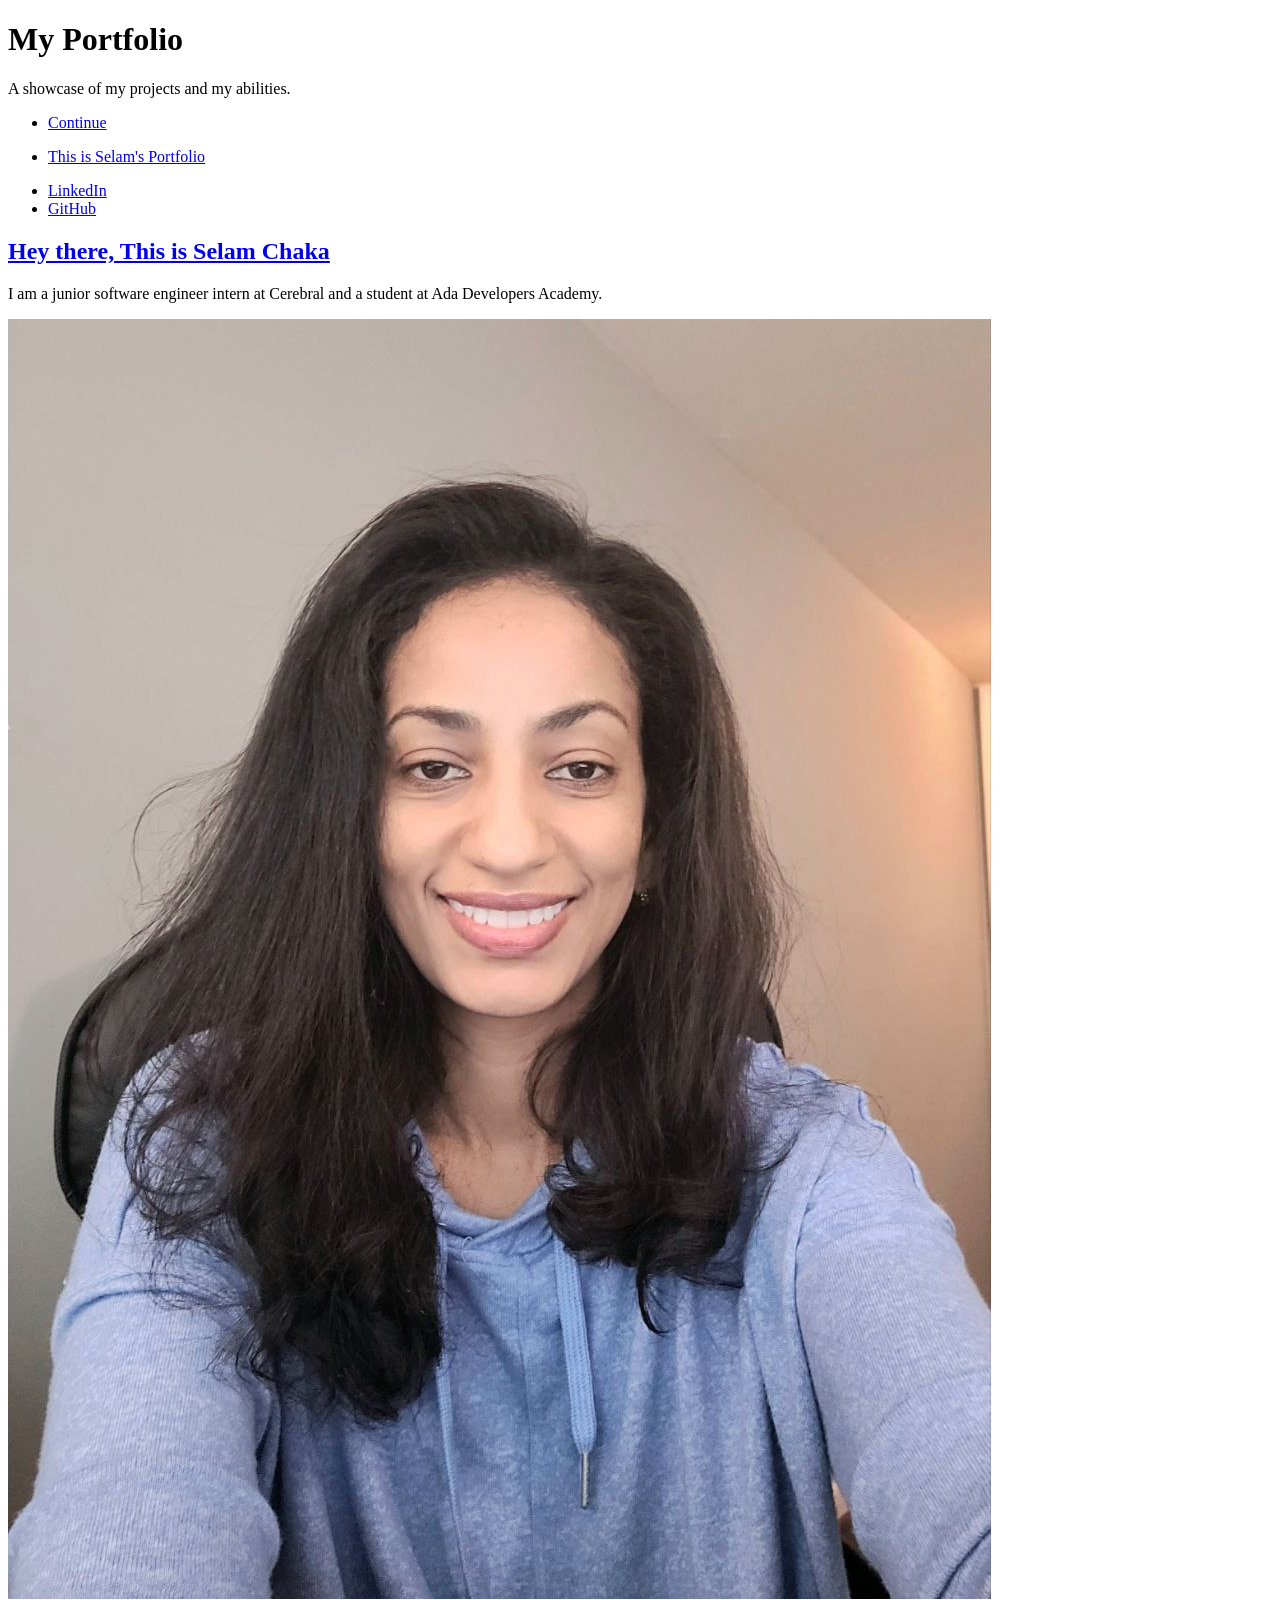
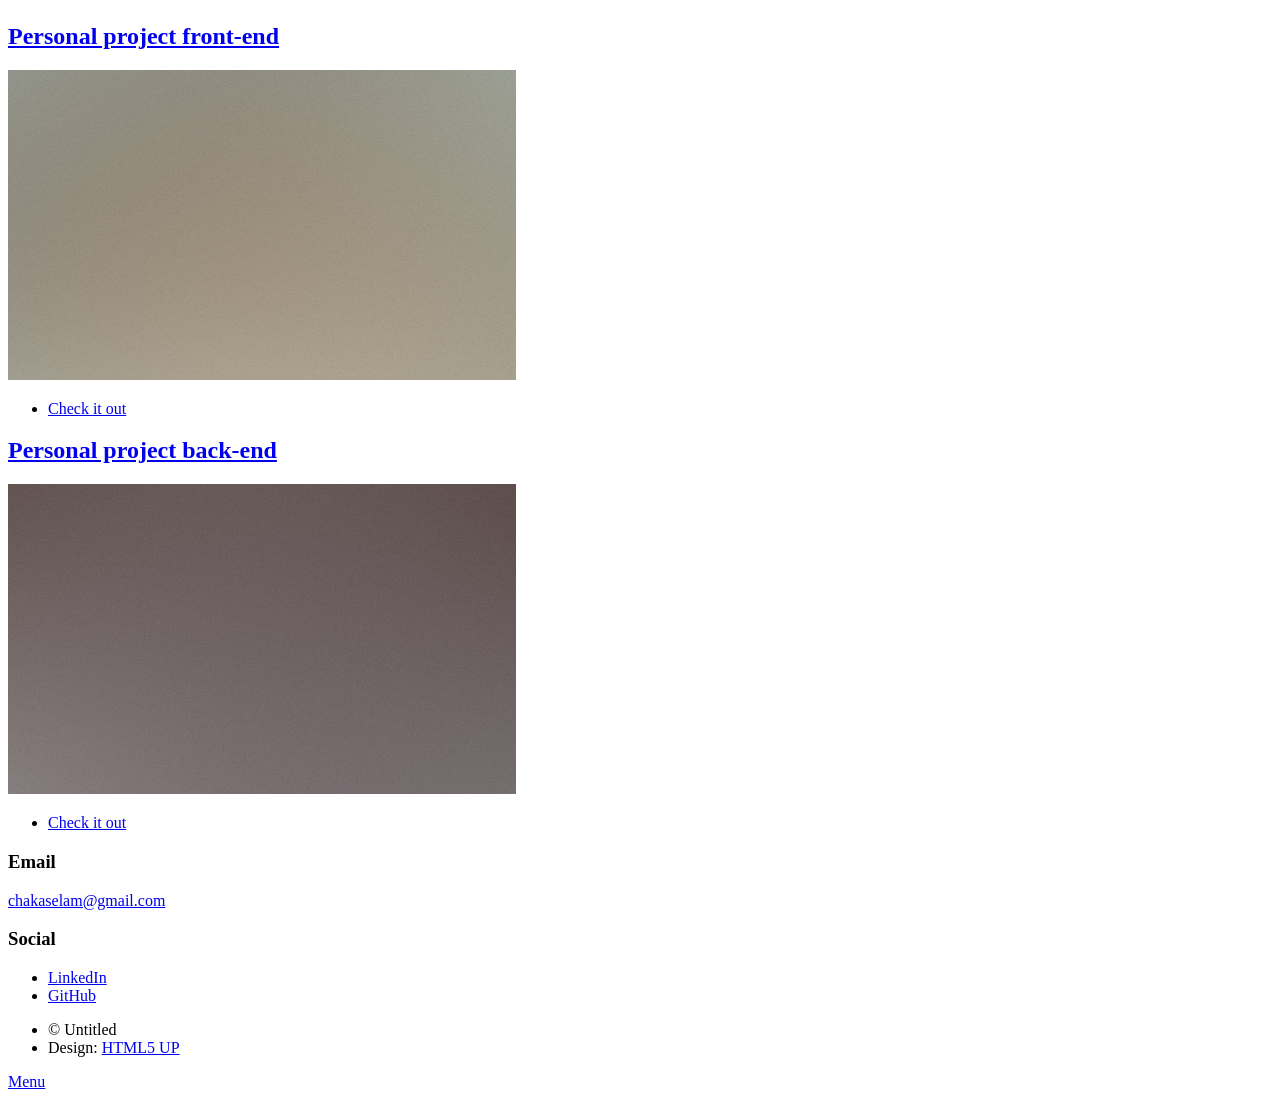
==== index.html @ 60a9070b "Add files via upload initial commit" ====
<!DOCTYPE HTML>
<!--
	Massively by HTML5 UP
	html5up.net | @ajlkn
	Free for personal and commercial use under the CCA 3.0 license (html5up.net/license)
-->
<html>
	<head>
		<title>Selam's Portfolio</title>
		<meta charset="utf-8" />
		<meta name="viewport" content="width=device-width, initial-scale=1, user-scalable=no" />
		<link rel="stylesheet" href="assets/css/main.css" />
		<noscript><link rel="stylesheet" href="assets/css/noscript.css" /></noscript>
	</head>
	<body class="is-preload">

		<!-- Wrapper -->
			<div id="wrapper" class="fade-in">

				<!-- Intro -->
					<div id="intro">
						<h1>My Portfolio</h1>
						<p>A showcase of my projects and my abilities.</p>
						<ul class="actions">
							<li><a href="#header" class="button icon solid solo fa-arrow-down scrolly">Continue</a></li>
						</ul>
					</div>

				<!-- Header -->
					<!-- <header id="header">
						<a href="index.html" class="logo">Massively</a>
					</header> -->

				<!-- Nav -->
					<nav id="nav">
						<ul class="links">
							<li class="active"><a href="index.html">This is Selam's Portfolio</a></li>
						</ul>
						<ul class="icons">
							<li><a href="#" class="icon brands fa-linkedin"><span class="label">LinkedIn</span></a></li>
							<li><a href="#" class="icon brands fa-github"><span class="label">GitHub</span></a></li>
						</ul>
					</nav>

				<!-- Main -->
					<div id="main">

						<!-- Featured Post -->
							<article class="post featured">
								<header class="major">
									<!-- <span class="date">April 25, 2017</span> -->
									<h2><a href="#">Hey there, This is Selam Chaka</a></h2>
									<p>I am a junior software engineer intern at Cerebral and a student at Ada Developers Academy.</p>
								</header>
								<a href="#" class="image main"><img src="images/scc.jpg" alt="" /></a>
								<ul class="actions special">
									<!-- <li><a href="#" class="button large">Here</a></li> -->
								</ul>
							</article>

						<!-- Posts -->
							<section class="posts">
								<article>
									<header>
										<h2><a href="#">Personal project front-end</a></h2>
									</header>
									<a href="#" class="image fit"><img src="images/pic02.jpg" alt="" /></a>
									<!-- <p>Donec eget ex magna. Interdum et malesuada fames ac ante ipsum primis in faucibus. Pellentesque venenatis dolor imperdiet dolor mattis sagittis magna etiam.</p> -->
									<ul class="actions special">
										<li><a href="https://github.com/s-chaka/global-wish-list-front-end" class="button">Check it out</a></li>
									</ul>
								</article>
								<article>
									<header>
										<h2><a href="#">Personal project back-end</a></h2>
									</header>
									<a href="#" class="image fit"><img src="images/pic03.jpg" alt="" /></a>
									<!-- <p>Donec eget ex magna. Interdum et malesuada fames ac ante ipsum primis in faucibus. Pellentesque venenatis dolor imperdiet dolor mattis sagittis magna etiam.</p> -->
									<ul class="actions special">
										<li><a href="https://github.com/s-chaka/global-wish-list-back-end" class="button">Check it out</a></li>
									</ul>
								</article>

							</section>

						<!-- Footer -->

					</div>

				<!-- Footer -->
					<footer id="footer">
						<section class="split contact">
							<!-- <section class="alt">
								<h3>Address</h3>
								<p>1234 Somewhere Road #87257<br />
								Nashville, TN 00000-0000</p>
							</section>
							<section>
								<h3>Phone</h3>
								<p><a href="#">(000) 000-0000</a></p>
							</section> -->
							<section>
								<h3>Email</h3>
								<p><a href="#">chakaselam@gmail.com</a></p>
							</section>
							<section>
								<h3>Social</h3>
								<ul class="icons alt">
									<li><a href="https://www.linkedin.com/in/selam-chaka/" class="icon brands alt fa-linkedin"><span class="label">LinkedIn</span></a></li>
									<li><a href="https://s-chaka.github.io/" class="icon brands alt fa-github"><span class="label">GitHub</span></a></li>
								</ul>
							</section>
						</section>
					</footer>

				<!-- Copyright -->
					<div id="copyright">
						<ul><li>&copy; Untitled</li><li>Design: <a href="https://html5up.net">HTML5 UP</a></li></ul>
					</div>

			</div>

		<!-- Scripts -->
			<script src="assets/js/jquery.min.js"></script>
			<script src="assets/js/jquery.scrollex.min.js"></script>
			<script src="assets/js/jquery.scrolly.min.js"></script>
			<script src="assets/js/browser.min.js"></script>
			<script src="assets/js/breakpoints.min.js"></script>
			<script src="assets/js/util.js"></script>
			<script src="assets/js/main.js"></script>

	</body>
</html>
---- assets/css/main.css ----
@import url(fontawesome-all.min.css);
@import url("https://fonts.googleapis.com/css?family=Merriweather:300,700,300italic,700italic|Source+Sans+Pro:900");

/*
	Massively by HTML5 UP
	html5up.net | @ajlkn
	Free for personal and commercial use under the CCA 3.0 license (html5up.net/license)
*/

html, body, div, span, applet, object,
iframe, h1, h2, h3, h4, h5, h6, p, blockquote,
pre, a, abbr, acronym, address, big, cite,
code, del, dfn, em, img, ins, kbd, q, s, samp,
small, strike, strong, sub, sup, tt, var, b,
u, i, center, dl, dt, dd, ol, ul, li, fieldset,
form, label, legend, table, caption, tbody,
tfoot, thead, tr, th, td, article, aside,
canvas, details, embed, figure, figcaption,
footer, header, hgroup, menu, nav, output, ruby,
section, summary, time, mark, audio, video {
	margin: 0;
	padding: 0;
	border: 0;
	font-size: 100%;
	font: inherit;
	vertical-align: baseline;}

article, aside, details, figcaption, figure,
footer, header, hgroup, menu, nav, section {
	display: block;}

body {
	line-height: 1;
}

ol, ul {
	list-style: none;
}

blockquote, q {
	quotes: none;
}

	blockquote:before, blockquote:after, q:before, q:after {
		content: '';
		content: none;
	}

table {
	border-collapse: collapse;
	border-spacing: 0;
}

body {
	-webkit-text-size-adjust: none;
}

mark {
	background-color: transparent;
	color: inherit;
}

input::-moz-focus-inner {
	border: 0;
	padding: 0;
}

input, select, textarea {
	-moz-appearance: none;
	-webkit-appearance: none;
	-ms-appearance: none;
	appearance: none;
}

/* Basic */

	@-ms-viewport {
		width: device-width;
	}

	body {
		-ms-overflow-style: scrollbar;
	}

	@media screen and (max-width: 480px) {

		html, body {
			min-width: 320px;
		}

	}

	html {
		box-sizing: border-box;
	}

	*, *:before, *:after {
		box-sizing: inherit;
	}

	body {
		background-color: #1e252d;
	}

		body.is-preload *, body.is-preload *:before, body.is-preload *:after {
			-moz-animation: none !important;
			-webkit-animation: none !important;
			-ms-animation: none !important;
			animation: none !important;
			-moz-transition: none !important;
			-webkit-transition: none !important;
			-ms-transition: none !important;
			transition: none !important;
		}

/* Type */

	html {
		font-size: 16pt;
	}

		@media screen and (max-width: 1680px) {

			html {
				font-size: 12pt;
			}

		}

		@media screen and (max-width: 1280px) {

			html {
				font-size: 11pt;
			}

		}

		@media screen and (max-width: 360px) {

			html {
				font-size: 10pt;
			}

		}

	body {
		color: #212931;
	}

	body, input, select, textarea {
		font-family: "Merriweather", Georgia, serif;
		font-weight: 300;
		font-size: 1rem;
		line-height: 2.375;
	}

	a {
		-moz-transition: color 0.2s ease-in-out, background-color 0.2s ease-in-out, border-color 0.2s ease-in-out, box-shadow 0.2s ease-in-out;
		-webkit-transition: color 0.2s ease-in-out, background-color 0.2s ease-in-out, border-color 0.2s ease-in-out, box-shadow 0.2s ease-in-out;
		-ms-transition: color 0.2s ease-in-out, background-color 0.2s ease-in-out, border-color 0.2s ease-in-out, box-shadow 0.2s ease-in-out;
		transition: color 0.2s ease-in-out, background-color 0.2s ease-in-out, border-color 0.2s ease-in-out, box-shadow 0.2s ease-in-out;
		border-bottom: dotted 1px;
		text-decoration: none;
	}

		a:hover {
			border-bottom-color: transparent;
		}

	strong, b {
		font-weight: 600;
	}

	em, i {
		font-style: italic;
	}

	p {
		text-align: justify;
		margin: 0 0 2rem 0;
	}

	h1, h2, h3, h4, h5, h6 {
		font-family: "Source Sans Pro", Helvetica, sans-serif;
		font-weight: 900;
		line-height: 1.5;
		letter-spacing: 0.075em;
		text-transform: uppercase;
		margin: 0 0 1rem 0;
	}

		h1 a, h2 a, h3 a, h4 a, h5 a, h6 a {
			border-bottom: 0;
			color: inherit;
			text-decoration: none;
		}

	h1 {
		font-size: 4rem;
		line-height: 1.1;
		margin: 0 0 2rem 0;
	}

	h2 {
		font-size: 1.75rem;
		line-height: 1.3;
		margin: 0 0 1.5rem 0;
	}

	h3 {
		font-size: 1.25rem;
		margin: 0 0 1.5rem 0;
	}

	h4 {
		font-size: 1rem;
	}

	h5 {
		font-size: 0.9rem;
	}

	h6 {
		font-size: 0.8rem;
	}

	sub {
		font-size: 0.8rem;
		position: relative;
		top: 0.5rem;
	}

	sup {
		font-size: 0.8rem;
		position: relative;
		top: -0.5rem;
	}

	blockquote {
		border-left: solid 4px;
		font-style: italic;
		margin: 0 0 2rem 0;
		padding: 0.5rem 0 0.5rem 2rem;
	}

	code {
		border: solid 2px;
		font-family: "Courier New", monospace;
		font-size: 0.9rem;
		margin: 0 0.25rem;
		padding: 0.25rem 0.65rem;
	}

	pre {
		-webkit-overflow-scrolling: touch;
		font-family: "Courier New", monospace;
		font-size: 0.9rem;
		margin: 0 0 2rem 0;
	}

		pre code {
			display: block;
			line-height: 1.75;
			padding: 1rem 1.5rem;
			overflow-x: auto;
		}

	hr {
		border: 0;
		border-bottom: solid 2px;
		margin: 3rem 0;
	}

		hr.major {
			margin: 5rem 0;
		}

	.align-left {
		text-align: left;
	}

	.align-center {
		text-align: center;
	}

	.align-right {
		text-align: right;
	}

	input, select, textarea {
		color: #212931;
	}

	a {
		color: #212931;
		border-bottom-color: rgba(33, 41, 49, 0.5);
	}

		a:hover {
			border-bottom-color: transparent;
			color: #18bfef !important;
		}

	strong, b {
		color: #212931;
	}

	h1, h2, h3, h4, h5, h6 {
		color: #212931;
	}

	blockquote {
		border-left-color: #eeeeee;
	}

	code {
		background: rgba(220, 220, 220, 0.25);
		border-color: #eeeeee;
	}

	hr {
		border-bottom-color: #eeeeee;
	}

/* Row */

	.row {
		display: flex;
		flex-wrap: wrap;
		box-sizing: border-box;
		align-items: stretch;
	}

		.row > * {
			box-sizing: border-box;
		}

		.row.gtr-uniform > * > :last-child {
			margin-bottom: 0;
		}

		.row.aln-left {
			justify-content: flex-start;
		}

		.row.aln-center {
			justify-content: center;
		}

		.row.aln-right {
			justify-content: flex-end;
		}

		.row.aln-top {
			align-items: flex-start;
		}

		.row.aln-middle {
			align-items: center;
		}

		.row.aln-bottom {
			align-items: flex-end;
		}

		.row > .imp {
			order: -1;
		}

		.row > .col-1 {
			width: 8.33333%;
		}

		.row > .off-1 {
			margin-left: 8.33333%;
		}

		.row > .col-2 {
			width: 16.66667%;
		}

		.row > .off-2 {
			margin-left: 16.66667%;
		}

		.row > .col-3 {
			width: 25%;
		}

		.row > .off-3 {
			margin-left: 25%;
		}

		.row > .col-4 {
			width: 33.33333%;
		}

		.row > .off-4 {
			margin-left: 33.33333%;
		}

		.row > .col-5 {
			width: 41.66667%;
		}

		.row > .off-5 {
			margin-left: 41.66667%;
		}

		.row > .col-6 {
			width: 50%;
		}

		.row > .off-6 {
			margin-left: 50%;
		}

		.row > .col-7 {
			width: 58.33333%;
		}

		.row > .off-7 {
			margin-left: 58.33333%;
		}

		.row > .col-8 {
			width: 66.66667%;
		}

		.row > .off-8 {
			margin-left: 66.66667%;
		}

		.row > .col-9 {
			width: 75%;
		}

		.row > .off-9 {
			margin-left: 75%;
		}

		.row > .col-10 {
			width: 83.33333%;
		}

		.row > .off-10 {
			margin-left: 83.33333%;
		}

		.row > .col-11 {
			width: 91.66667%;
		}

		.row > .off-11 {
			margin-left: 91.66667%;
		}

		.row > .col-12 {
			width: 100%;
		}

		.row > .off-12 {
			margin-left: 100%;
		}

		.row.gtr-0 {
			margin-top: 0;
			margin-left: 0rem;
		}

			.row.gtr-0 > * {
				padding: 0 0 0 0rem;
			}

			.row.gtr-0.gtr-uniform {
				margin-top: 0rem;
			}

				.row.gtr-0.gtr-uniform > * {
					padding-top: 0rem;
				}

		.row.gtr-25 {
			margin-top: 0;
			margin-left: -0.375rem;
		}

			.row.gtr-25 > * {
				padding: 0 0 0 0.375rem;
			}

			.row.gtr-25.gtr-uniform {
				margin-top: -0.375rem;
			}

				.row.gtr-25.gtr-uniform > * {
					padding-top: 0.375rem;
				}

		.row.gtr-50 {
			margin-top: 0;
			margin-left: -0.75rem;
		}

			.row.gtr-50 > * {
				padding: 0 0 0 0.75rem;
			}

			.row.gtr-50.gtr-uniform {
				margin-top: -0.75rem;
			}

				.row.gtr-50.gtr-uniform > * {
					padding-top: 0.75rem;
				}

		.row {
			margin-top: 0;
			margin-left: -1.5rem;
		}

			.row > * {
				padding: 0 0 0 1.5rem;
			}

			.row.gtr-uniform {
				margin-top: -1.5rem;
			}

				.row.gtr-uniform > * {
					padding-top: 1.5rem;
				}

		.row.gtr-150 {
			margin-top: 0;
			margin-left: -2.25rem;
		}

			.row.gtr-150 > * {
				padding: 0 0 0 2.25rem;
			}

			.row.gtr-150.gtr-uniform {
				margin-top: -2.25rem;
			}

				.row.gtr-150.gtr-uniform > * {
					padding-top: 2.25rem;
				}

		.row.gtr-200 {
			margin-top: 0;
			margin-left: -3rem;
		}

			.row.gtr-200 > * {
				padding: 0 0 0 3rem;
			}

			.row.gtr-200.gtr-uniform {
				margin-top: -3rem;
			}

				.row.gtr-200.gtr-uniform > * {
					padding-top: 3rem;
				}

		@media screen and (max-width: 1680px) {

			.row {
				display: flex;
				flex-wrap: wrap;
				box-sizing: border-box;
				align-items: stretch;
			}

				.row > * {
					box-sizing: border-box;
				}

				.row.gtr-uniform > * > :last-child {
					margin-bottom: 0;
				}

				.row.aln-left {
					justify-content: flex-start;
				}

				.row.aln-center {
					justify-content: center;
				}

				.row.aln-right {
					justify-content: flex-end;
				}

				.row.aln-top {
					align-items: flex-start;
				}

				.row.aln-middle {
					align-items: center;
				}

				.row.aln-bottom {
					align-items: flex-end;
				}

				.row > .imp-xlarge {
					order: -1;
				}

				.row > .col-1-xlarge {
					width: 8.33333%;
				}

				.row > .off-1-xlarge {
					margin-left: 8.33333%;
				}

				.row > .col-2-xlarge {
					width: 16.66667%;
				}

				.row > .off-2-xlarge {
					margin-left: 16.66667%;
				}

				.row > .col-3-xlarge {
					width: 25%;
				}

				.row > .off-3-xlarge {
					margin-left: 25%;
				}

				.row > .col-4-xlarge {
					width: 33.33333%;
				}

				.row > .off-4-xlarge {
					margin-left: 33.33333%;
				}

				.row > .col-5-xlarge {
					width: 41.66667%;
				}

				.row > .off-5-xlarge {
					margin-left: 41.66667%;
				}

				.row > .col-6-xlarge {
					width: 50%;
				}

				.row > .off-6-xlarge {
					margin-left: 50%;
				}

				.row > .col-7-xlarge {
					width: 58.33333%;
				}

				.row > .off-7-xlarge {
					margin-left: 58.33333%;
				}

				.row > .col-8-xlarge {
					width: 66.66667%;
				}

				.row > .off-8-xlarge {
					margin-left: 66.66667%;
				}

				.row > .col-9-xlarge {
					width: 75%;
				}

				.row > .off-9-xlarge {
					margin-left: 75%;
				}

				.row > .col-10-xlarge {
					width: 83.33333%;
				}

				.row > .off-10-xlarge {
					margin-left: 83.33333%;
				}

				.row > .col-11-xlarge {
					width: 91.66667%;
				}

				.row > .off-11-xlarge {
					margin-left: 91.66667%;
				}

				.row > .col-12-xlarge {
					width: 100%;
				}

				.row > .off-12-xlarge {
					margin-left: 100%;
				}

				.row.gtr-0 {
					margin-top: 0;
					margin-left: 0rem;
				}

					.row.gtr-0 > * {
						padding: 0 0 0 0rem;
					}

					.row.gtr-0.gtr-uniform {
						margin-top: 0rem;
					}

						.row.gtr-0.gtr-uniform > * {
							padding-top: 0rem;
						}

				.row.gtr-25 {
					margin-top: 0;
					margin-left: -0.375rem;
				}

					.row.gtr-25 > * {
						padding: 0 0 0 0.375rem;
					}

					.row.gtr-25.gtr-uniform {
						margin-top: -0.375rem;
					}

						.row.gtr-25.gtr-uniform > * {
							padding-top: 0.375rem;
						}

				.row.gtr-50 {
					margin-top: 0;
					margin-left: -0.75rem;
				}

					.row.gtr-50 > * {
						padding: 0 0 0 0.75rem;
					}

					.row.gtr-50.gtr-uniform {
						margin-top: -0.75rem;
					}

						.row.gtr-50.gtr-uniform > * {
							padding-top: 0.75rem;
						}

				.row {
					margin-top: 0;
					margin-left: -1.5rem;
				}

					.row > * {
						padding: 0 0 0 1.5rem;
					}

					.row.gtr-uniform {
						margin-top: -1.5rem;
					}

						.row.gtr-uniform > * {
							padding-top: 1.5rem;
						}

				.row.gtr-150 {
					margin-top: 0;
					margin-left: -2.25rem;
				}

					.row.gtr-150 > * {
						padding: 0 0 0 2.25rem;
					}

					.row.gtr-150.gtr-uniform {
						margin-top: -2.25rem;
					}

						.row.gtr-150.gtr-uniform > * {
							padding-top: 2.25rem;
						}

				.row.gtr-200 {
					margin-top: 0;
					margin-left: -3rem;
				}

					.row.gtr-200 > * {
						padding: 0 0 0 3rem;
					}

					.row.gtr-200.gtr-uniform {
						margin-top: -3rem;
					}

						.row.gtr-200.gtr-uniform > * {
							padding-top: 3rem;
						}

		}

		@media screen and (max-width: 1280px) {

			.row {
				display: flex;
				flex-wrap: wrap;
				box-sizing: border-box;
				align-items: stretch;
			}

				.row > * {
					box-sizing: border-box;
				}

				.row.gtr-uniform > * > :last-child {
					margin-bottom: 0;
				}

				.row.aln-left {
					justify-content: flex-start;
				}

				.row.aln-center {
					justify-content: center;
				}

				.row.aln-right {
					justify-content: flex-end;
				}

				.row.aln-top {
					align-items: flex-start;
				}

				.row.aln-middle {
					align-items: center;
				}

				.row.aln-bottom {
					align-items: flex-end;
				}

				.row > .imp-large {
					order: -1;
				}

				.row > .col-1-large {
					width: 8.33333%;
				}

				.row > .off-1-large {
					margin-left: 8.33333%;
				}

				.row > .col-2-large {
					width: 16.66667%;
				}

				.row > .off-2-large {
					margin-left: 16.66667%;
				}

				.row > .col-3-large {
					width: 25%;
				}

				.row > .off-3-large {
					margin-left: 25%;
				}

				.row > .col-4-large {
					width: 33.33333%;
				}

				.row > .off-4-large {
					margin-left: 33.33333%;
				}

				.row > .col-5-large {
					width: 41.66667%;
				}

				.row > .off-5-large {
					margin-left: 41.66667%;
				}

				.row > .col-6-large {
					width: 50%;
				}

				.row > .off-6-large {
					margin-left: 50%;
				}

				.row > .col-7-large {
					width: 58.33333%;
				}

				.row > .off-7-large {
					margin-left: 58.33333%;
				}

				.row > .col-8-large {
					width: 66.66667%;
				}

				.row > .off-8-large {
					margin-left: 66.66667%;
				}

				.row > .col-9-large {
					width: 75%;
				}

				.row > .off-9-large {
					margin-left: 75%;
				}

				.row > .col-10-large {
					width: 83.33333%;
				}

				.row > .off-10-large {
					margin-left: 83.33333%;
				}

				.row > .col-11-large {
					width: 91.66667%;
				}

				.row > .off-11-large {
					margin-left: 91.66667%;
				}

				.row > .col-12-large {
					width: 100%;
				}

				.row > .off-12-large {
					margin-left: 100%;
				}

				.row.gtr-0 {
					margin-top: 0;
					margin-left: 0rem;
				}

					.row.gtr-0 > * {
						padding: 0 0 0 0rem;
					}

					.row.gtr-0.gtr-uniform {
						margin-top: 0rem;
					}

						.row.gtr-0.gtr-uniform > * {
							padding-top: 0rem;
						}

				.row.gtr-25 {
					margin-top: 0;
					margin-left: -0.375rem;
				}

					.row.gtr-25 > * {
						padding: 0 0 0 0.375rem;
					}

					.row.gtr-25.gtr-uniform {
						margin-top: -0.375rem;
					}

						.row.gtr-25.gtr-uniform > * {
							padding-top: 0.375rem;
						}

				.row.gtr-50 {
					margin-top: 0;
					margin-left: -0.75rem;
				}

					.row.gtr-50 > * {
						padding: 0 0 0 0.75rem;
					}

					.row.gtr-50.gtr-uniform {
						margin-top: -0.75rem;
					}

						.row.gtr-50.gtr-uniform > * {
							padding-top: 0.75rem;
						}

				.row {
					margin-top: 0;
					margin-left: -1.5rem;
				}

					.row > * {
						padding: 0 0 0 1.5rem;
					}

					.row.gtr-uniform {
						margin-top: -1.5rem;
					}

						.row.gtr-uniform > * {
							padding-top: 1.5rem;
						}

				.row.gtr-150 {
					margin-top: 0;
					margin-left: -2.25rem;
				}

					.row.gtr-150 > * {
						padding: 0 0 0 2.25rem;
					}

					.row.gtr-150.gtr-uniform {
						margin-top: -2.25rem;
					}

						.row.gtr-150.gtr-uniform > * {
							padding-top: 2.25rem;
						}

				.row.gtr-200 {
					margin-top: 0;
					margin-left: -3rem;
				}

					.row.gtr-200 > * {
						padding: 0 0 0 3rem;
					}

					.row.gtr-200.gtr-uniform {
						margin-top: -3rem;
					}

						.row.gtr-200.gtr-uniform > * {
							padding-top: 3rem;
						}

		}

		@media screen and (max-width: 980px) {

			.row {
				display: flex;
				flex-wrap: wrap;
				box-sizing: border-box;
				align-items: stretch;
			}

				.row > * {
					box-sizing: border-box;
				}

				.row.gtr-uniform > * > :last-child {
					margin-bottom: 0;
				}

				.row.aln-left {
					justify-content: flex-start;
				}

				.row.aln-center {
					justify-content: center;
				}

				.row.aln-right {
					justify-content: flex-end;
				}

				.row.aln-top {
					align-items: flex-start;
				}

				.row.aln-middle {
					align-items: center;
				}

				.row.aln-bottom {
					align-items: flex-end;
				}

				.row > .imp-medium {
					order: -1;
				}

				.row > .col-1-medium {
					width: 8.33333%;
				}

				.row > .off-1-medium {
					margin-left: 8.33333%;
				}

				.row > .col-2-medium {
					width: 16.66667%;
				}

				.row > .off-2-medium {
					margin-left: 16.66667%;
				}

				.row > .col-3-medium {
					width: 25%;
				}

				.row > .off-3-medium {
					margin-left: 25%;
				}

				.row > .col-4-medium {
					width: 33.33333%;
				}

				.row > .off-4-medium {
					margin-left: 33.33333%;
				}

				.row > .col-5-medium {
					width: 41.66667%;
				}

				.row > .off-5-medium {
					margin-left: 41.66667%;
				}

				.row > .col-6-medium {
					width: 50%;
				}

				.row > .off-6-medium {
					margin-left: 50%;
				}

				.row > .col-7-medium {
					width: 58.33333%;
				}

				.row > .off-7-medium {
					margin-left: 58.33333%;
				}

				.row > .col-8-medium {
					width: 66.66667%;
				}

				.row > .off-8-medium {
					margin-left: 66.66667%;
				}

				.row > .col-9-medium {
					width: 75%;
				}

				.row > .off-9-medium {
					margin-left: 75%;
				}

				.row > .col-10-medium {
					width: 83.33333%;
				}

				.row > .off-10-medium {
					margin-left: 83.33333%;
				}

				.row > .col-11-medium {
					width: 91.66667%;
				}

				.row > .off-11-medium {
					margin-left: 91.66667%;
				}

				.row > .col-12-medium {
					width: 100%;
				}

				.row > .off-12-medium {
					margin-left: 100%;
				}

				.row.gtr-0 {
					margin-top: 0;
					margin-left: 0rem;
				}

					.row.gtr-0 > * {
						padding: 0 0 0 0rem;
					}

					.row.gtr-0.gtr-uniform {
						margin-top: 0rem;
					}

						.row.gtr-0.gtr-uniform > * {
							padding-top: 0rem;
						}

				.row.gtr-25 {
					margin-top: 0;
					margin-left: -0.375rem;
				}

					.row.gtr-25 > * {
						padding: 0 0 0 0.375rem;
					}

					.row.gtr-25.gtr-uniform {
						margin-top: -0.375rem;
					}

						.row.gtr-25.gtr-uniform > * {
							padding-top: 0.375rem;
						}

				.row.gtr-50 {
					margin-top: 0;
					margin-left: -0.75rem;
				}

					.row.gtr-50 > * {
						padding: 0 0 0 0.75rem;
					}

					.row.gtr-50.gtr-uniform {
						margin-top: -0.75rem;
					}

						.row.gtr-50.gtr-uniform > * {
							padding-top: 0.75rem;
						}

				.row {
					margin-top: 0;
					margin-left: -1.5rem;
				}

					.row > * {
						padding: 0 0 0 1.5rem;
					}

					.row.gtr-uniform {
						margin-top: -1.5rem;
					}

						.row.gtr-uniform > * {
							padding-top: 1.5rem;
						}

				.row.gtr-150 {
					margin-top: 0;
					margin-left: -2.25rem;
				}

					.row.gtr-150 > * {
						padding: 0 0 0 2.25rem;
					}

					.row.gtr-150.gtr-uniform {
						margin-top: -2.25rem;
					}

						.row.gtr-150.gtr-uniform > * {
							padding-top: 2.25rem;
						}

				.row.gtr-200 {
					margin-top: 0;
					margin-left: -3rem;
				}

					.row.gtr-200 > * {
						padding: 0 0 0 3rem;
					}

					.row.gtr-200.gtr-uniform {
						margin-top: -3rem;
					}

						.row.gtr-200.gtr-uniform > * {
							padding-top: 3rem;
						}

		}

		@media screen and (max-width: 736px) {

			.row {
				display: flex;
				flex-wrap: wrap;
				box-sizing: border-box;
				align-items: stretch;
			}

				.row > * {
					box-sizing: border-box;
				}

				.row.gtr-uniform > * > :last-child {
					margin-bottom: 0;
				}

				.row.aln-left {
					justify-content: flex-start;
				}

				.row.aln-center {
					justify-content: center;
				}

				.row.aln-right {
					justify-content: flex-end;
				}

				.row.aln-top {
					align-items: flex-start;
				}

				.row.aln-middle {
					align-items: center;
				}

				.row.aln-bottom {
					align-items: flex-end;
				}

				.row > .imp-small {
					order: -1;
				}

				.row > .col-1-small {
					width: 8.33333%;
				}

				.row > .off-1-small {
					margin-left: 8.33333%;
				}

				.row > .col-2-small {
					width: 16.66667%;
				}

				.row > .off-2-small {
					margin-left: 16.66667%;
				}

				.row > .col-3-small {
					width: 25%;
				}

				.row > .off-3-small {
					margin-left: 25%;
				}

				.row > .col-4-small {
					width: 33.33333%;
				}

				.row > .off-4-small {
					margin-left: 33.33333%;
				}

				.row > .col-5-small {
					width: 41.66667%;
				}

				.row > .off-5-small {
					margin-left: 41.66667%;
				}

				.row > .col-6-small {
					width: 50%;
				}

				.row > .off-6-small {
					margin-left: 50%;
				}

				.row > .col-7-small {
					width: 58.33333%;
				}

				.row > .off-7-small {
					margin-left: 58.33333%;
				}

				.row > .col-8-small {
					width: 66.66667%;
				}

				.row > .off-8-small {
					margin-left: 66.66667%;
				}

				.row > .col-9-small {
					width: 75%;
				}

				.row > .off-9-small {
					margin-left: 75%;
				}

				.row > .col-10-small {
					width: 83.33333%;
				}

				.row > .off-10-small {
					margin-left: 83.33333%;
				}

				.row > .col-11-small {
					width: 91.66667%;
				}

				.row > .off-11-small {
					margin-left: 91.66667%;
				}

				.row > .col-12-small {
					width: 100%;
				}

				.row > .off-12-small {
					margin-left: 100%;
				}

				.row.gtr-0 {
					margin-top: 0;
					margin-left: 0rem;
				}

					.row.gtr-0 > * {
						padding: 0 0 0 0rem;
					}

					.row.gtr-0.gtr-uniform {
						margin-top: 0rem;
					}

						.row.gtr-0.gtr-uniform > * {
							padding-top: 0rem;
						}

				.row.gtr-25 {
					margin-top: 0;
					margin-left: -0.375rem;
				}

					.row.gtr-25 > * {
						padding: 0 0 0 0.375rem;
					}

					.row.gtr-25.gtr-uniform {
						margin-top: -0.375rem;
					}

						.row.gtr-25.gtr-uniform > * {
							padding-top: 0.375rem;
						}

				.row.gtr-50 {
					margin-top: 0;
					margin-left: -0.75rem;
				}

					.row.gtr-50 > * {
						padding: 0 0 0 0.75rem;
					}

					.row.gtr-50.gtr-uniform {
						margin-top: -0.75rem;
					}

						.row.gtr-50.gtr-uniform > * {
							padding-top: 0.75rem;
						}

				.row {
					margin-top: 0;
					margin-left: -1.5rem;
				}

					.row > * {
						padding: 0 0 0 1.5rem;
					}

					.row.gtr-uniform {
						margin-top: -1.5rem;
					}

						.row.gtr-uniform > * {
							padding-top: 1.5rem;
						}

				.row.gtr-150 {
					margin-top: 0;
					margin-left: -2.25rem;
				}

					.row.gtr-150 > * {
						padding: 0 0 0 2.25rem;
					}

					.row.gtr-150.gtr-uniform {
						margin-top: -2.25rem;
					}

						.row.gtr-150.gtr-uniform > * {
							padding-top: 2.25rem;
						}

				.row.gtr-200 {
					margin-top: 0;
					margin-left: -3rem;
				}

					.row.gtr-200 > * {
						padding: 0 0 0 3rem;
					}

					.row.gtr-200.gtr-uniform {
						margin-top: -3rem;
					}

						.row.gtr-200.gtr-uniform > * {
							padding-top: 3rem;
						}

		}

		@media screen and (max-width: 480px) {

			.row {
				display: flex;
				flex-wrap: wrap;
				box-sizing: border-box;
				align-items: stretch;
			}

				.row > * {
					box-sizing: border-box;
				}

				.row.gtr-uniform > * > :last-child {
					margin-bottom: 0;
				}

				.row.aln-left {
					justify-content: flex-start;
				}

				.row.aln-center {
					justify-content: center;
				}

				.row.aln-right {
					justify-content: flex-end;
				}

				.row.aln-top {
					align-items: flex-start;
				}

				.row.aln-middle {
					align-items: center;
				}

				.row.aln-bottom {
					align-items: flex-end;
				}

				.row > .imp-xsmall {
					order: -1;
				}

				.row > .col-1-xsmall {
					width: 8.33333%;
				}

				.row > .off-1-xsmall {
					margin-left: 8.33333%;
				}

				.row > .col-2-xsmall {
					width: 16.66667%;
				}

				.row > .off-2-xsmall {
					margin-left: 16.66667%;
				}

				.row > .col-3-xsmall {
					width: 25%;
				}

				.row > .off-3-xsmall {
					margin-left: 25%;
				}

				.row > .col-4-xsmall {
					width: 33.33333%;
				}

				.row > .off-4-xsmall {
					margin-left: 33.33333%;
				}

				.row > .col-5-xsmall {
					width: 41.66667%;
				}

				.row > .off-5-xsmall {
					margin-left: 41.66667%;
				}

				.row > .col-6-xsmall {
					width: 50%;
				}

				.row > .off-6-xsmall {
					margin-left: 50%;
				}

				.row > .col-7-xsmall {
					width: 58.33333%;
				}

				.row > .off-7-xsmall {
					margin-left: 58.33333%;
				}

				.row > .col-8-xsmall {
					width: 66.66667%;
				}

				.row > .off-8-xsmall {
					margin-left: 66.66667%;
				}

				.row > .col-9-xsmall {
					width: 75%;
				}

				.row > .off-9-xsmall {
					margin-left: 75%;
				}

				.row > .col-10-xsmall {
					width: 83.33333%;
				}

				.row > .off-10-xsmall {
					margin-left: 83.33333%;
				}

				.row > .col-11-xsmall {
					width: 91.66667%;
				}

				.row > .off-11-xsmall {
					margin-left: 91.66667%;
				}

				.row > .col-12-xsmall {
					width: 100%;
				}

				.row > .off-12-xsmall {
					margin-left: 100%;
				}

				.row.gtr-0 {
					margin-top: 0;
					margin-left: 0rem;
				}

					.row.gtr-0 > * {
						padding: 0 0 0 0rem;
					}

					.row.gtr-0.gtr-uniform {
						margin-top: 0rem;
					}

						.row.gtr-0.gtr-uniform > * {
							padding-top: 0rem;
						}

				.row.gtr-25 {
					margin-top: 0;
					margin-left: -0.375rem;
				}

					.row.gtr-25 > * {
						padding: 0 0 0 0.375rem;
					}

					.row.gtr-25.gtr-uniform {
						margin-top: -0.375rem;
					}

						.row.gtr-25.gtr-uniform > * {
							padding-top: 0.375rem;
						}

				.row.gtr-50 {
					margin-top: 0;
					margin-left: -0.75rem;
				}

					.row.gtr-50 > * {
						padding: 0 0 0 0.75rem;
					}

					.row.gtr-50.gtr-uniform {
						margin-top: -0.75rem;
					}

						.row.gtr-50.gtr-uniform > * {
							padding-top: 0.75rem;
						}

				.row {
					margin-top: 0;
					margin-left: -1.5rem;
				}

					.row > * {
						padding: 0 0 0 1.5rem;
					}

					.row.gtr-uniform {
						margin-top: -1.5rem;
					}

						.row.gtr-uniform > * {
							padding-top: 1.5rem;
						}

				.row.gtr-150 {
					margin-top: 0;
					margin-left: -2.25rem;
				}

					.row.gtr-150 > * {
						padding: 0 0 0 2.25rem;
					}

					.row.gtr-150.gtr-uniform {
						margin-top: -2.25rem;
					}

						.row.gtr-150.gtr-uniform > * {
							padding-top: 2.25rem;
						}

				.row.gtr-200 {
					margin-top: 0;
					margin-left: -3rem;
				}

					.row.gtr-200 > * {
						padding: 0 0 0 3rem;
					}

					.row.gtr-200.gtr-uniform {
						margin-top: -3rem;
					}

						.row.gtr-200.gtr-uniform > * {
							padding-top: 3rem;
						}

		}

		@media screen and (max-width: 360px) {

			.row {
				display: flex;
				flex-wrap: wrap;
				box-sizing: border-box;
				align-items: stretch;
			}

				.row > * {
					box-sizing: border-box;
				}

				.row.gtr-uniform > * > :last-child {
					margin-bottom: 0;
				}

				.row.aln-left {
					justify-content: flex-start;
				}

				.row.aln-center {
					justify-content: center;
				}

				.row.aln-right {
					justify-content: flex-end;
				}

				.row.aln-top {
					align-items: flex-start;
				}

				.row.aln-middle {
					align-items: center;
				}

				.row.aln-bottom {
					align-items: flex-end;
				}

				.row > .imp-xxsmall {
					order: -1;
				}

				.row > .col-1-xxsmall {
					width: 8.33333%;
				}

				.row > .off-1-xxsmall {
					margin-left: 8.33333%;
				}

				.row > .col-2-xxsmall {
					width: 16.66667%;
				}

				.row > .off-2-xxsmall {
					margin-left: 16.66667%;
				}

				.row > .col-3-xxsmall {
					width: 25%;
				}

				.row > .off-3-xxsmall {
					margin-left: 25%;
				}

				.row > .col-4-xxsmall {
					width: 33.33333%;
				}

				.row > .off-4-xxsmall {
					margin-left: 33.33333%;
				}

				.row > .col-5-xxsmall {
					width: 41.66667%;
				}

				.row > .off-5-xxsmall {
					margin-left: 41.66667%;
				}

				.row > .col-6-xxsmall {
					width: 50%;
				}

				.row > .off-6-xxsmall {
					margin-left: 50%;
				}

				.row > .col-7-xxsmall {
					width: 58.33333%;
				}

				.row > .off-7-xxsmall {
					margin-left: 58.33333%;
				}

				.row > .col-8-xxsmall {
					width: 66.66667%;
				}

				.row > .off-8-xxsmall {
					margin-left: 66.66667%;
				}

				.row > .col-9-xxsmall {
					width: 75%;
				}

				.row > .off-9-xxsmall {
					margin-left: 75%;
				}

				.row > .col-10-xxsmall {
					width: 83.33333%;
				}

				.row > .off-10-xxsmall {
					margin-left: 83.33333%;
				}

				.row > .col-11-xxsmall {
					width: 91.66667%;
				}

				.row > .off-11-xxsmall {
					margin-left: 91.66667%;
				}

				.row > .col-12-xxsmall {
					width: 100%;
				}

				.row > .off-12-xxsmall {
					margin-left: 100%;
				}

				.row.gtr-0 {
					margin-top: 0;
					margin-left: 0rem;
				}

					.row.gtr-0 > * {
						padding: 0 0 0 0rem;
					}

					.row.gtr-0.gtr-uniform {
						margin-top: 0rem;
					}

						.row.gtr-0.gtr-uniform > * {
							padding-top: 0rem;
						}

				.row.gtr-25 {
					margin-top: 0;
					margin-left: -0.375rem;
				}

					.row.gtr-25 > * {
						padding: 0 0 0 0.375rem;
					}

					.row.gtr-25.gtr-uniform {
						margin-top: -0.375rem;
					}

						.row.gtr-25.gtr-uniform > * {
							padding-top: 0.375rem;
						}

				.row.gtr-50 {
					margin-top: 0;
					margin-left: -0.75rem;
				}

					.row.gtr-50 > * {
						padding: 0 0 0 0.75rem;
					}

					.row.gtr-50.gtr-uniform {
						margin-top: -0.75rem;
					}

						.row.gtr-50.gtr-uniform > * {
							padding-top: 0.75rem;
						}

				.row {
					margin-top: 0;
					margin-left: -1.5rem;
				}

					.row > * {
						padding: 0 0 0 1.5rem;
					}

					.row.gtr-uniform {
						margin-top: -1.5rem;
					}

						.row.gtr-uniform > * {
							padding-top: 1.5rem;
						}

				.row.gtr-150 {
					margin-top: 0;
					margin-left: -2.25rem;
				}

					.row.gtr-150 > * {
						padding: 0 0 0 2.25rem;
					}

					.row.gtr-150.gtr-uniform {
						margin-top: -2.25rem;
					}

						.row.gtr-150.gtr-uniform > * {
							padding-top: 2.25rem;
						}

				.row.gtr-200 {
					margin-top: 0;
					margin-left: -3rem;
				}

					.row.gtr-200 > * {
						padding: 0 0 0 3rem;
					}

					.row.gtr-200.gtr-uniform {
						margin-top: -3rem;
					}

						.row.gtr-200.gtr-uniform > * {
							padding-top: 3rem;
						}

		}

/* Box */

	.box {
		border: solid 2px;
		margin-bottom: 2rem;
		padding: 1.5rem;
	}

		.box > :last-child,
		.box > :last-child > :last-child,
		.box > :last-child > :last-child > :last-child {
			margin-bottom: 0;
		}

		.box.alt {
			border: 0;
			border-radius: 0;
			padding: 0;
		}

	.box {
		border-color: #eeeeee;
	}

/* Button */

	input[type="submit"],
	input[type="reset"],
	input[type="button"],
	button,
	.button {
		-moz-appearance: none;
		-webkit-appearance: none;
		-ms-appearance: none;
		appearance: none;
		-moz-transition: background-color 0.2s ease-in-out, box-shadow 0.2s ease-in-out, color 0.2s ease-in-out;
		-webkit-transition: background-color 0.2s ease-in-out, box-shadow 0.2s ease-in-out, color 0.2s ease-in-out;
		-ms-transition: background-color 0.2s ease-in-out, box-shadow 0.2s ease-in-out, color 0.2s ease-in-out;
		transition: background-color 0.2s ease-in-out, box-shadow 0.2s ease-in-out, color 0.2s ease-in-out;
		border: 0;
		border-radius: 0;
		cursor: pointer;
		display: inline-block;
		font-family: "Source Sans Pro", Helvetica, sans-serif;
		font-size: 0.8rem;
		font-weight: 900;
		letter-spacing: 0.075em;
		height: 3rem;
		line-height: 3rem;
		padding: 0 2rem;
		text-align: center;
		text-decoration: none;
		text-transform: uppercase;
		white-space: nowrap;
	}

		input[type="submit"].icon:before,
		input[type="reset"].icon:before,
		input[type="button"].icon:before,
		button.icon:before,
		.button.icon:before {
			margin-right: 0.5rem;
		}

		input[type="submit"].icon.solo,
		input[type="reset"].icon.solo,
		input[type="button"].icon.solo,
		button.icon.solo,
		.button.icon.solo {
			position: relative;
			width: 4rem;
			height: 4rem;
			line-height: 4rem;
			border-radius: 4rem;
			text-indent: 4rem;
			overflow: hidden;
			padding: 0;
			white-space: nowrap;
		}

			input[type="submit"].icon.solo:before,
			input[type="reset"].icon.solo:before,
			input[type="button"].icon.solo:before,
			button.icon.solo:before,
			.button.icon.solo:before {
				position: absolute;
				display: block;
				top: 0;
				left: 0;
				width: inherit;
				height: inherit;
				line-height: inherit;
				font-size: 1.25rem;
				margin-right: 0;
				text-align: center;
				text-indent: 0;
			}

		input[type="submit"].fit,
		input[type="reset"].fit,
		input[type="button"].fit,
		button.fit,
		.button.fit {
			width: 100%;
		}

		input[type="submit"].small,
		input[type="reset"].small,
		input[type="button"].small,
		button.small,
		.button.small {
			font-size: 0.7rem;
			height: 2.5rem;
			line-height: 2.5rem;
			padding: 0 1.5rem;
		}

		input[type="submit"].large,
		input[type="reset"].large,
		input[type="button"].large,
		button.large,
		.button.large {
			font-size: 0.9rem;
			height: 3.5rem;
			line-height: 3.5rem;
			padding: 0 2.75rem;
		}

		@media screen and (max-width: 980px) {

			input[type="submit"],
			input[type="reset"],
			input[type="button"],
			button,
			.button {
				font-size: 0.9rem;
				height: 3.25rem;
				line-height: 3.25rem;
			}

				input[type="submit"].large,
				input[type="reset"].large,
				input[type="button"].large,
				button.large,
				.button.large {
					font-size: 1rem;
					height: 3.75rem;
					line-height: 3.75rem;
				}

		}

		input[type="submit"].disabled, input[type="submit"]:disabled,
		input[type="reset"].disabled,
		input[type="reset"]:disabled,
		input[type="button"].disabled,
		input[type="button"]:disabled,
		button.disabled,
		button:disabled,
		.button.disabled,
		.button:disabled {
			pointer-events: none;
			opacity: 0.25;
		}

	input[type="submit"],
	input[type="reset"],
	input[type="button"],
	button,
	.button {
		background-color: transparent;
		box-shadow: inset 0 0 0 2px #212931;
		color: #212931 !important;
	}

		input[type="submit"]:hover,
		input[type="reset"]:hover,
		input[type="button"]:hover,
		button:hover,
		.button:hover {
			box-shadow: inset 0 0 0 2px #18bfef;
			color: #18bfef !important;
		}

		input[type="submit"].primary,
		input[type="reset"].primary,
		input[type="button"].primary,
		button.primary,
		.button.primary {
			background-color: #212931;
			box-shadow: none;
			color: #ffffff !important;
		}

			input[type="submit"].primary:hover,
			input[type="reset"].primary:hover,
			input[type="button"].primary:hover,
			button.primary:hover,
			.button.primary:hover {
				background-color: #18bfef;
			}

/* Form */

	form {
		margin: 0 0 2rem 0;
	}

		form > :last-child {
			margin-bottom: 0;
		}

		form > .fields {
			display: -moz-flex;
			display: -webkit-flex;
			display: -ms-flex;
			display: flex;
			-moz-flex-wrap: wrap;
			-webkit-flex-wrap: wrap;
			-ms-flex-wrap: wrap;
			flex-wrap: wrap;
			width: calc(100% + 3rem);
			margin: -1.5rem 0 2rem -1.5rem;
		}

			form > .fields > .field {
				-moz-flex-grow: 0;
				-webkit-flex-grow: 0;
				-ms-flex-grow: 0;
				flex-grow: 0;
				-moz-flex-shrink: 0;
				-webkit-flex-shrink: 0;
				-ms-flex-shrink: 0;
				flex-shrink: 0;
				padding: 1.5rem 0 0 1.5rem;
				width: calc(100% - 1.5rem);
			}

				form > .fields > .field.half {
					width: calc(50% - 0.75rem);
				}

				form > .fields > .field.third {
					width: calc(100%/3 - 0.5rem);
				}

				form > .fields > .field.quarter {
					width: calc(25% - 0.375rem);
				}

		@media screen and (max-width: 480px) {

			form > .fields {
				width: calc(100% + 3rem);
				margin: -1.5rem 0 2rem -1.5rem;
			}

				form > .fields > .field {
					padding: 1.5rem 0 0 1.5rem;
					width: calc(100% - 1.5rem);
				}

					form > .fields > .field.half {
						width: calc(100% - 1.5rem);
					}

					form > .fields > .field.third {
						width: calc(100% - 1.5rem);
					}

					form > .fields > .field.quarter {
						width: calc(100% - 1.5rem);
					}

		}

	label {
		display: block;
		font-family: "Source Sans Pro", Helvetica, sans-serif;
		font-weight: 900;
		line-height: 1.5;
		letter-spacing: 0.075em;
		font-size: 0.8rem;
		text-transform: uppercase;
		margin: 0 0 0.75rem 0;
	}

		@media screen and (max-width: 980px) {

			label {
				font-size: 0.9rem;
			}

		}

	input[type="text"],
	input[type="password"],
	input[type="email"],
	select,
	textarea {
		-moz-appearance: none;
		-webkit-appearance: none;
		-ms-appearance: none;
		appearance: none;
		background: transparent;
		border-radius: 0;
		border: solid 2px;
		color: inherit;
		display: block;
		outline: 0;
		padding: 0 1rem;
		text-decoration: none;
		width: 100%;
	}

		input[type="text"]:invalid,
		input[type="password"]:invalid,
		input[type="email"]:invalid,
		select:invalid,
		textarea:invalid {
			box-shadow: none;
		}

	select {
		background-size: 1.25rem;
		background-repeat: no-repeat;
		background-position: calc(100% - 1rem) center;
		height: 3rem;
		padding-right: 3rem;
		text-overflow: ellipsis;
	}

		select:focus::-ms-value {
			background-color: transparent;
		}

		select::-ms-expand {
			display: none;
		}

	input[type="text"],
	input[type="password"],
	input[type="email"],
	select {
		height: 3rem;
	}

	textarea {
		padding: 0.75rem 1rem;
	}

	input[type="checkbox"],
	input[type="radio"] {
		-moz-appearance: none;
		-webkit-appearance: none;
		-ms-appearance: none;
		appearance: none;
		display: block;
		float: left;
		margin-right: -2rem;
		opacity: 0;
		width: 1rem;
		z-index: -1;
	}

		input[type="checkbox"] + label,
		input[type="radio"] + label {
			text-decoration: none;
			cursor: pointer;
			display: inline-block;
			font-size: 1rem;
			letter-spacing: 0;
			font-family: "Merriweather", Georgia, serif;
			text-transform: none;
			font-weight: 300;
			padding-left: 2.8rem;
			padding-right: 1rem;
			position: relative;
		}

			input[type="checkbox"] + label:before,
			input[type="radio"] + label:before {
				-moz-osx-font-smoothing: grayscale;
				-webkit-font-smoothing: antialiased;
				display: inline-block;
				font-style: normal;
				font-variant: normal;
				text-rendering: auto;
				line-height: 1;
				text-transform: none !important;
				font-family: 'Font Awesome 5 Free';
				font-weight: 900;
			}

			input[type="checkbox"] + label:before,
			input[type="radio"] + label:before {
				border-radius: 0;
				border: solid 2px;
				content: '';
				display: inline-block;
				font-size: 0.8rem;
				height: 1.8rem;
				left: 0;
				line-height: 1.65rem;
				position: absolute;
				text-align: center;
				top: -0.125rem;
				width: 1.8rem;
			}

		input[type="checkbox"]:checked + label:before,
		input[type="radio"]:checked + label:before {
			content: '\f00c';
		}

	input[type="checkbox"] + label:before {
		border-radius: 0;
	}

	input[type="radio"] + label:before {
		border-radius: 100%;
	}

	::-webkit-input-placeholder {
		opacity: 1.0;
	}

	:-moz-placeholder {
		opacity: 1.0;
	}

	::-moz-placeholder {
		opacity: 1.0;
	}

	:-ms-input-placeholder {
		opacity: 1.0;
	}

	label {
		color: #212931;
	}

	input[type="text"],
	input[type="password"],
	input[type="email"],
	select,
	textarea {
		border-color: #eeeeee;
	}

		input[type="text"]:focus,
		input[type="password"]:focus,
		input[type="email"]:focus,
		select:focus,
		textarea:focus {
			border-color: #18bfef;
		}

	select {
		background-image: url("data:image/svg+xml;charset=utf8,%3Csvg xmlns='http://www.w3.org/2000/svg' width='40' height='40' preserveAspectRatio='none' viewBox='0 0 40 40'%3E%3Cpath d='M9.4,12.3l10.4,10.4l10.4-10.4c0.2-0.2,0.5-0.4,0.9-0.4c0.3,0,0.6,0.1,0.9,0.4l3.3,3.3c0.2,0.2,0.4,0.5,0.4,0.9 c0,0.4-0.1,0.6-0.4,0.9L20.7,31.9c-0.2,0.2-0.5,0.4-0.9,0.4c-0.3,0-0.6-0.1-0.9-0.4L4.3,17.3c-0.2-0.2-0.4-0.5-0.4-0.9 c0-0.4,0.1-0.6,0.4-0.9l3.3-3.3c0.2-0.2,0.5-0.4,0.9-0.4S9.1,12.1,9.4,12.3z' fill='%23eeeeee' /%3E%3C/svg%3E");
	}

		select option {
			background-color: #ffffff;
			color: #212931;
		}

	.select-wrapper:before {
		color: #eeeeee;
	}

	input[type="checkbox"] + label,
	input[type="radio"] + label {
		color: #212931;
	}

		input[type="checkbox"] + label:before,
		input[type="radio"] + label:before {
			border-color: #eeeeee;
		}

	input[type="checkbox"]:checked + label:before,
	input[type="radio"]:checked + label:before {
		background-color: #212931;
		border-color: #212931;
		color: #ffffff;
	}

	input[type="checkbox"]:focus + label:before,
	input[type="radio"]:focus + label:before {
		border-color: #18bfef;
	}

	::-webkit-input-placeholder {
		color: #909498 !important;
	}

	:-moz-placeholder {
		color: #909498 !important;
	}

	::-moz-placeholder {
		color: #909498 !important;
	}

	:-ms-input-placeholder {
		color: #909498 !important;
	}

	.formerize-placeholder {
		color: #909498 !important;
	}

/* Icon */

	.icon {
		text-decoration: none;
		border-bottom: none;
		position: relative;
	}

		.icon:before {
			-moz-osx-font-smoothing: grayscale;
			-webkit-font-smoothing: antialiased;
			display: inline-block;
			font-style: normal;
			font-variant: normal;
			text-rendering: auto;
			line-height: 1;
			text-transform: none !important;
			font-family: 'Font Awesome 5 Free';
			font-weight: 400;
		}

		.icon > .label {
			display: none;
		}

		.icon:before {
			line-height: inherit;
		}

		.icon.solid:before {
			font-weight: 900;
		}

		.icon.brands:before {
			font-family: 'Font Awesome 5 Brands';
		}

/* Image */

	.image {
		border: 0;
		display: inline-block;
		position: relative;
	}

		.image img {
			display: block;
		}

		.image.left, .image.right {
			max-width: 40%;
		}

			.image.left img, .image.right img {
				width: 100%;
			}

		.image.left {
			float: left;
			margin: 0 2rem 2rem 0;
			top: 0.75rem;
		}

		.image.right {
			float: right;
			margin: 0 0 2rem 2rem;
			top: 0.75rem;
		}

		.image.fit {
			display: block;
			margin: 2.5rem 0;
			width: 100%;
		}

			.image.fit:first-child {
				margin-top: 0;
			}

			.image.fit img {
				width: 100%;
			}

		.image.main {
			display: block;
			margin: 4rem 0;
			width: 100%;
		}

			.image.main:first-child {
				margin-top: 0;
			}

			.image.main img {
				width: 100%;
			}

		@media screen and (max-width: 736px) {

			.image.fit {
				margin: 2rem 0;
			}

			.image.main {
				margin: 2rem 0;
			}

		}

	a.image {
		overflow: hidden;
	}

		a.image img {
			-moz-transition: -moz-transform 0.2s ease-out;
			-webkit-transition: -webkit-transform 0.2s ease-out;
			-ms-transition: -ms-transform 0.2s ease-out;
			transition: transform 0.2s ease-out;
		}

		a.image:hover img {
			-moz-transform: scale(1.05);
			-webkit-transform: scale(1.05);
			-ms-transform: scale(1.05);
			transform: scale(1.05);
		}

/* Actions */

	ul.actions {
		display: -moz-flex;
		display: -webkit-flex;
		display: -ms-flex;
		display: flex;
		cursor: default;
		list-style: none;
		margin-left: -1rem;
		padding-left: 0;
	}

		ul.actions li {
			padding: 0 0 0 1rem;
			vertical-align: middle;
		}

		ul.actions.special {
			-moz-justify-content: center;
			-webkit-justify-content: center;
			-ms-justify-content: center;
			justify-content: center;
			width: 100%;
			margin-left: 0;
		}

			ul.actions.special li:first-child {
				padding-left: 0;
			}

		ul.actions.stacked {
			-moz-flex-direction: column;
			-webkit-flex-direction: column;
			-ms-flex-direction: column;
			flex-direction: column;
			margin-left: 0;
		}

			ul.actions.stacked li {
				padding: 1.3rem 0 0 0;
			}

				ul.actions.stacked li:first-child {
					padding-top: 0;
				}

		ul.actions.fit {
			width: calc(100% + 1rem);
		}

			ul.actions.fit li {
				-moz-flex-grow: 1;
				-webkit-flex-grow: 1;
				-ms-flex-grow: 1;
				flex-grow: 1;
				-moz-flex-shrink: 1;
				-webkit-flex-shrink: 1;
				-ms-flex-shrink: 1;
				flex-shrink: 1;
				width: 100%;
			}

				ul.actions.fit li > * {
					width: 100%;
				}

			ul.actions.fit.stacked {
				width: 100%;
			}

		@media screen and (max-width: 480px) {

			ul.actions:not(.fixed) {
				-moz-flex-direction: column;
				-webkit-flex-direction: column;
				-ms-flex-direction: column;
				flex-direction: column;
				margin-left: 0;
				width: 100% !important;
			}

				ul.actions:not(.fixed) li {
					-moz-flex-grow: 1;
					-webkit-flex-grow: 1;
					-ms-flex-grow: 1;
					flex-grow: 1;
					-moz-flex-shrink: 1;
					-webkit-flex-shrink: 1;
					-ms-flex-shrink: 1;
					flex-shrink: 1;
					padding: 1rem 0 0 0;
					text-align: center;
					width: 100%;
				}

					ul.actions:not(.fixed) li > * {
						width: 100%;
					}

					ul.actions:not(.fixed) li:first-child {
						padding-top: 0;
					}

					ul.actions:not(.fixed) li input[type="submit"],
					ul.actions:not(.fixed) li input[type="reset"],
					ul.actions:not(.fixed) li input[type="button"],
					ul.actions:not(.fixed) li button,
					ul.actions:not(.fixed) li .button {
						width: 100%;
					}

						ul.actions:not(.fixed) li input[type="submit"].icon:before,
						ul.actions:not(.fixed) li input[type="reset"].icon:before,
						ul.actions:not(.fixed) li input[type="button"].icon:before,
						ul.actions:not(.fixed) li button.icon:before,
						ul.actions:not(.fixed) li .button.icon:before {
							margin-left: -0.5rem;
						}

		}

/* Icons */

	ul.icons {
		cursor: default;
		list-style: none;
		padding-left: 0;
	}

		ul.icons li {
			display: inline-block;
			padding: 0 0.5rem 0 0;
			vertical-align: middle;
		}

			ul.icons li:last-child {
				padding-right: 0;
			}

			ul.icons li .icon:before {
				width: 2.25rem;
				height: 2.25rem;
				line-height: 2.25rem;
				display: inline-block;
				text-align: center;
				border-radius: 100%;
				font-size: 1.25rem;
			}

		ul.icons.alt li .icon:before {
			-moz-transition: color 0.2s ease-in-out, background-color 0.2s ease-in-out, border-color 0.2s ease-in-out, box-shadow 0.2s ease-in-out;
			-webkit-transition: color 0.2s ease-in-out, background-color 0.2s ease-in-out, border-color 0.2s ease-in-out, box-shadow 0.2s ease-in-out;
			-ms-transition: color 0.2s ease-in-out, background-color 0.2s ease-in-out, border-color 0.2s ease-in-out, box-shadow 0.2s ease-in-out;
			transition: color 0.2s ease-in-out, background-color 0.2s ease-in-out, border-color 0.2s ease-in-out, box-shadow 0.2s ease-in-out;
			font-size: 1rem;
		}

/* List */

	ol {
		list-style: decimal;
		margin: 0 0 2rem 0;
		padding-left: 1.25rem;
	}

		ol li {
			padding-left: 0.25rem;
		}

	ul {
		list-style: disc;
		margin: 0 0 2rem 0;
		padding-left: 1rem;
	}

		ul li {
			padding-left: 0.5rem;
		}

		ul.divided {
			list-style: none;
			padding-left: 0;
		}

			ul.divided li {
				border-top: solid 1px;
				padding: 0.5rem 0;
			}

				ul.divided li:first-child {
					border-top: 0;
					padding-top: 0;
				}

	dl {
		margin: 0 0 2rem 0;
	}

		dl dt {
			display: block;
			font-weight: 600;
			margin: 0 0 1rem 0;
		}

		dl dd {
			margin-left: 2rem;
		}

	ul.divided li {
		border-top-color: #eeeeee;
	}

	ul.icons li a.icon:hover:before {
		color: #18bfef;
	}

	ul.icons.alt li .icon:before {
		box-shadow: inset 0 0 0 2px #eeeeee;
	}

	ul.icons.alt li a.icon:hover:before {
		box-shadow: inset 0 0 0 2px #18bfef;
	}

/* Section/Article */

	section.special, article.special {
		text-align: center;
	}

	header {
		cursor: default;
	}

		header > .date {
			display: block;
			font-size: 0.8rem;
			height: 1;
			margin: 0 0 1rem 0;
			position: relative;
		}

		header > p {
			font-style: italic;
		}

		header > h1 + p {
			font-size: 1.1rem;
			margin-top: -0.5rem;
			line-height: 2;
		}

		header > h2 + p {
			font-size: 1rem;
			margin-top: -0.75rem;
		}

		header > h3 + p {
			font-size: 0.9rem;
			margin-top: -0.75rem;
		}

		header > h4 + p {
			font-size: 0.8rem;
			margin-top: -0.75rem;
		}

		header.major {
			margin: 0 0 4rem 0;
			text-align: center;
		}

			header.major > :last-child {
				margin-bottom: 0;
			}

			header.major > p {
				margin-top: 0;
				text-align: center;
			}

			header.major > .date {
				font-size: 1rem;
				margin: 0 0 4rem 0;
			}

				header.major > .date:before, header.major > .date:after {
					content: '';
					display: block;
					position: absolute;
					top: 50%;
					width: calc(50% - 6rem);
					border-top: solid 2px;
				}

				header.major > .date:before {
					left: 0;
				}

				header.major > .date:after {
					right: 0;
				}

		@media screen and (max-width: 980px) {

			header br {
				display: none;
			}

		}

		@media screen and (max-width: 736px) {

			header.major {
				margin: 0 0 2rem 0;
			}

		}

	header.major .date:before, header.major .date:after {
		border-top-color: #eeeeee;
	}

/* Table */

	.table-wrapper {
		-webkit-overflow-scrolling: touch;
		overflow-x: auto;
	}

	table {
		margin: 0 0 2rem 0;
		width: 100%;
	}

		table tbody tr {
			border: solid 1px;
			border-left: 0;
			border-right: 0;
		}

		table td {
			padding: 0.75rem 0.75rem;
		}

		table th {
			font-family: "Source Sans Pro", Helvetica, sans-serif;
			font-size: 0.8rem;
			font-weight: 900;
			letter-spacing: 0.075em;
			line-height: 1.5;
			padding: 0 0.75rem 0.75rem 0.75rem;
			text-align: left;
			text-transform: uppercase;
		}

			@media screen and (max-width: 980px) {

				table th {
					font-size: 0.9rem;
				}

			}

		table thead {
			border-bottom: solid 2px;
		}

		table tfoot {
			border-top: solid 2px;
		}

		table.alt {
			border-collapse: separate;
		}

			table.alt tbody tr td {
				border: solid 1px;
				border-left-width: 0;
				border-top-width: 0;
			}

				table.alt tbody tr td:first-child {
					border-left-width: 1px;
				}

			table.alt tbody tr:first-child td {
				border-top-width: 1px;
			}

			table.alt thead {
				border-bottom: 0;
			}

			table.alt tfoot {
				border-top: 0;
			}

	table tbody tr {
		border-color: #eeeeee;
	}

		table tbody tr:nth-child(2n + 1) {
			background-color: rgba(220, 220, 220, 0.25);
		}

	table th {
		color: #212931;
	}

	table thead {
		border-bottom-color: #eeeeee;
	}

	table tfoot {
		border-top-color: #eeeeee;
	}

	table.alt tbody tr td {
		border-color: #eeeeee;
	}

/* Pagination */

	.pagination {
		display: -moz-inline-flex;
		display: -webkit-inline-flex;
		display: -ms-inline-flex;
		display: inline-flex;
		-moz-user-select: none;
		-webkit-user-select: none;
		-ms-user-select: none;
		user-select: none;
		cursor: default;
		list-style: none;
		margin: 0 0 2rem 2px;
		padding: 0;
	}

		.pagination a, .pagination span {
			-moz-transition: background-color 0.2s ease-in-out, border-color 0.2s ease-in-out, box-shadow 0.2s ease-in-out, color 0.2s ease-in-out;
			-webkit-transition: background-color 0.2s ease-in-out, border-color 0.2s ease-in-out, box-shadow 0.2s ease-in-out, color 0.2s ease-in-out;
			-ms-transition: background-color 0.2s ease-in-out, border-color 0.2s ease-in-out, box-shadow 0.2s ease-in-out, color 0.2s ease-in-out;
			transition: background-color 0.2s ease-in-out, border-color 0.2s ease-in-out, box-shadow 0.2s ease-in-out, color 0.2s ease-in-out;
			border: solid 2px;
			display: inline-block;
			font-family: "Source Sans Pro", Helvetica, sans-serif;
			font-size: 0.8rem;
			font-weight: 900;
			height: 3rem;
			letter-spacing: 0.075em;
			line-height: calc(3rem - 4px);
			margin-left: -2px;
			min-width: 3rem;
			position: relative;
			text-align: center;
			text-decoration: none;
			text-transform: uppercase;
		}

		.pagination .next, .pagination .previous {
			text-decoration: none;
			padding: 0 1.75rem;
		}

			.pagination .next:before, .pagination .previous:before {
				-moz-osx-font-smoothing: grayscale;
				-webkit-font-smoothing: antialiased;
				display: inline-block;
				font-style: normal;
				font-variant: normal;
				text-rendering: auto;
				line-height: 1;
				text-transform: none !important;
				font-family: 'Font Awesome 5 Free';
				font-weight: 900;
			}

			.pagination .next:before, .pagination .previous:before {
				display: inline-block;
				color: inherit !important;
				line-height: inherit;
			}

		.pagination .previous:before {
			content: '\f104';
			margin-right: 0.9375em;
		}

		.pagination .next:before {
			content: '\f105';
			float: right;
			margin-left: 0.9375em;
		}

		@media screen and (max-width: 980px) {

			.pagination a, .pagination span {
				font-size: 0.9rem;
			}

		}

		@media screen and (max-width: 480px) {

			.pagination .page, .pagination .extra {
				display: none;
			}

		}

	.pagination a, .pagination span {
		border-color: #eeeeee;
	}

	.pagination a {
		color: #212931 !important;
	}

		.pagination a:hover {
			color: #18bfef !important;
			border-color: #18bfef;
			z-index: 1;
		}

			.pagination a:hover + a,
			.pagination a:hover + span {
				border-left-color: #18bfef;
			}

		.pagination a.active {
			background-color: #eeeeee;
		}

	.pagination span {
		color: #eeeeee;
	}

/* Wrapper */

	#wrapper {
		-moz-transition: opacity 0.5s ease;
		-webkit-transition: opacity 0.5s ease;
		-ms-transition: opacity 0.5s ease;
		transition: opacity 0.5s ease;
		position: relative;
		z-index: 1;
		overflow: hidden;
	}

		#wrapper > .bg {
			position: absolute;
			top: 0;
			left: 0;
			width: 100%;
			height: 100%;
			background-color: #212931;
			background-image: url("../../images/overlay.png"), linear-gradient(0deg, rgba(0, 0, 0, 0.1), rgba(0, 0, 0, 0.1)), url("../../images/bg.jpg");
			background-size: auto,								auto,														100% auto;
			background-position: center,								center,														top center;
			background-repeat: repeat,								no-repeat,													no-repeat;
			background-attachment: scroll,								scroll,														scroll;
			z-index: -1;
		}

			#wrapper > .bg.fixed {
				position: fixed;
				width: 100vw;
				height: 100vh;
			}

		#wrapper.fade-in:before {
			pointer-events: none;
			-moz-transition: opacity 1s ease-in-out;
			-webkit-transition: opacity 1s ease-in-out;
			-ms-transition: opacity 1s ease-in-out;
			transition: opacity 1s ease-in-out;
			-moz-transition-delay: 0.75s;
			-webkit-transition-delay: 0.75s;
			-ms-transition-delay: 0.75s;
			transition-delay: 0.75s;
			background: #1e252d;
			content: '';
			display: block;
			height: 100%;
			left: 0;
			opacity: 0;
			position: fixed;
			top: 0;
			width: 100%;
		}

		body.is-preload #wrapper.fade-in:before {
			opacity: 1;
		}

		@media screen and (orientation: portrait) {

			#wrapper > .bg {
				background-size: auto,								auto,														auto 175%;
			}

		}

/* Intro */

	#intro {
		color: #ffffff;
		padding: 8rem 4rem 6rem 4rem ;
		-moz-align-items: center;
		-webkit-align-items: center;
		-ms-align-items: center;
		align-items: center;
		display: -moz-flex;
		display: -webkit-flex;
		display: -ms-flex;
		display: flex;
		-moz-flex-direction: column;
		-webkit-flex-direction: column;
		-ms-flex-direction: column;
		flex-direction: column;
		-moz-justify-content: -moz-flex-end;
		-webkit-justify-content: -webkit-flex-end;
		-ms-justify-content: -ms-flex-end;
		justify-content: flex-end;
		-moz-transition: opacity 1s ease, -moz-transform 1s ease;
		-webkit-transition: opacity 1s ease, -webkit-transform 1s ease;
		-ms-transition: opacity 1s ease, -ms-transform 1s ease;
		transition: opacity 1s ease, transform 1s ease;
		position: relative;
		cursor: default;
		text-align: center;
		z-index: 1;
		min-height: 100vh;
	}

		#intro input, #intro select, #intro textarea {
			color: #ffffff;
		}

		#intro a {
			color: #ffffff;
			border-bottom-color: rgba(255, 255, 255, 0.5);
		}

			#intro a:hover {
				border-bottom-color: transparent;
				color: #18bfef !important;
			}

		#intro strong, #intro b {
			color: #ffffff;
		}

		#intro h1, #intro h2, #intro h3, #intro h4, #intro h5, #intro h6 {
			color: #ffffff;
		}

		#intro blockquote {
			border-left-color: #ffffff;
		}

		#intro code {
			background: rgba(255, 255, 255, 0.075);
			border-color: #ffffff;
		}

		#intro hr {
			border-bottom-color: #ffffff;
		}

		#intro input[type="submit"],
		#intro input[type="reset"],
		#intro input[type="button"],
		#intro button,
		#intro .button {
			background-color: transparent;
			box-shadow: inset 0 0 0 2px #ffffff;
			color: #ffffff !important;
		}

			#intro input[type="submit"]:hover,
			#intro input[type="reset"]:hover,
			#intro input[type="button"]:hover,
			#intro button:hover,
			#intro .button:hover {
				box-shadow: inset 0 0 0 2px #18bfef;
				color: #18bfef !important;
			}

			#intro input[type="submit"].primary,
			#intro input[type="reset"].primary,
			#intro input[type="button"].primary,
			#intro button.primary,
			#intro .button.primary {
				background-color: #ffffff;
				box-shadow: none;
				color: #1e252d !important;
			}

				#intro input[type="submit"].primary:hover,
				#intro input[type="reset"].primary:hover,
				#intro input[type="button"].primary:hover,
				#intro button.primary:hover,
				#intro .button.primary:hover {
					background-color: #18bfef;
				}

		#intro h1 {
			font-size: 5rem;
			line-height: 1;
		}

		#intro p {
			font-size: 1.25rem;
			font-style: italic;
			margin-top: -0.25rem;
			text-align: center;
		}

		#intro + #header {
			margin-top: -20rem;
		}

			#intro + #header .logo {
				-moz-transform: translateY(2rem);
				-webkit-transform: translateY(2rem);
				-ms-transform: translateY(2rem);
				transform: translateY(2rem);
				opacity: 0;
				visibility: hidden;
			}

		#intro.hidden {
			pointer-events: none;
			-moz-transform: translateY(2rem);
			-webkit-transform: translateY(2rem);
			-ms-transform: translateY(2rem);
			transform: translateY(2rem);
			-moz-transition: opacity 0.5s ease, -moz-transform 0.5s ease, visibility 0.5s;
			-webkit-transition: opacity 0.5s ease, -webkit-transform 0.5s ease, visibility 0.5s;
			-ms-transition: opacity 0.5s ease, -ms-transform 0.5s ease, visibility 0.5s;
			transition: opacity 0.5s ease, transform 0.5s ease, visibility 0.5s;
			opacity: 0;
			visibility: hidden;
		}

			#intro.hidden + #header .logo {
				-moz-transform: translateY(0);
				-webkit-transform: translateY(0);
				-ms-transform: translateY(0);
				transform: translateY(0);
				opacity: 1;
				visibility: visible;
			}

		body.is-preload #intro {
			-moz-transform: translateY(2rem);
			-webkit-transform: translateY(2rem);
			-ms-transform: translateY(2rem);
			transform: translateY(2rem);
			opacity: 0;
		}

			body.is-preload #intro:not(.hidden) + #header + #nav {
				-moz-transform: translateY(4rem);
				-webkit-transform: translateY(4rem);
				-ms-transform: translateY(4rem);
				transform: translateY(4rem);
				opacity: 0;
			}

		@media screen and (max-width: 980px) {

			#intro {
				padding: 4rem 4rem 2rem 4rem ;
				min-height: 90vh;
			}

				#intro p br {
					display: none;
				}

				#intro + #header {
					margin-top: -14rem;
				}

		}

		@media screen and (max-width: 736px) {

			#intro {
				padding: 3rem 2rem 1rem 2rem ;
				min-height: 80vh;
			}

				#intro h1 {
					font-size: 3.25rem;
					line-height: 1.1;
					margin-bottom: 1rem;
				}

				#intro p {
					font-size: 1rem;
					margin-top: 0rem;
				}

				#intro .actions {
					display: none;
				}

		}

/* Header */

	#header {
		color: #ffffff;
		-moz-align-items: center;
		-webkit-align-items: center;
		-ms-align-items: center;
		align-items: center;
		display: -moz-flex;
		display: -webkit-flex;
		display: -ms-flex;
		display: flex;
		-moz-flex-direction: column;
		-webkit-flex-direction: column;
		-ms-flex-direction: column;
		flex-direction: column;
		-moz-justify-content: -moz-flex-end;
		-webkit-justify-content: -webkit-flex-end;
		-ms-justify-content: -ms-flex-end;
		justify-content: flex-end;
		pointer-events: none;
		-moz-user-select: none;
		-webkit-user-select: none;
		-ms-user-select: none;
		user-select: none;
		height: 20rem;
		padding-bottom: 8rem;
		position: relative;
		text-align: center;
		z-index: 2;
	}

		#header input, #header select, #header textarea {
			color: #ffffff;
		}

		#header a {
			color: #ffffff;
			border-bottom-color: rgba(255, 255, 255, 0.5);
		}

			#header a:hover {
				border-bottom-color: transparent;
				color: #18bfef !important;
			}

		#header strong, #header b {
			color: #ffffff;
		}

		#header h1, #header h2, #header h3, #header h4, #header h5, #header h6 {
			color: #ffffff;
		}

		#header blockquote {
			border-left-color: #ffffff;
		}

		#header code {
			background: rgba(255, 255, 255, 0.075);
			border-color: #ffffff;
		}

		#header hr {
			border-bottom-color: #ffffff;
		}

		#header .logo {
			-moz-transition: border-color 0.2s ease-in-out, color 0.2s ease-in-out, opacity 0.5s ease, -moz-transform 0.5s ease, visibility 0.5s;
			-webkit-transition: border-color 0.2s ease-in-out, color 0.2s ease-in-out, opacity 0.5s ease, -webkit-transform 0.5s ease, visibility 0.5s;
			-ms-transition: border-color 0.2s ease-in-out, color 0.2s ease-in-out, opacity 0.5s ease, -ms-transform 0.5s ease, visibility 0.5s;
			transition: border-color 0.2s ease-in-out, color 0.2s ease-in-out, opacity 0.5s ease, transform 0.5s ease, visibility 0.5s;
			pointer-events: auto;
			border-style: solid;
			border-color: #ffffff;
			border-width: 5px !important;
			font-family: "Source Sans Pro", Helvetica, sans-serif;
			font-size: 2.25rem;
			font-weight: 900;
			letter-spacing: 0.075em;
			line-height: 1;
			padding: 1rem 1.75rem;
			text-transform: uppercase;
			visibility: visible;
		}

			#header .logo:hover {
				border-color: #18bfef !important;
				color: #18bfef !important;
			}

		@media screen and (max-width: 980px) {

			#header {
				height: 14rem;
				padding-bottom: 4rem;
			}

		}

		@media screen and (max-width: 736px) {

			#header {
				padding-bottom: 3rem;
			}

				#header .logo {
					font-size: 1.75rem;
					border-width: 3px !important;
				}

		}

/* Nav */

	#nav {
		color: #ffffff;
		display: -moz-flex;
		display: -webkit-flex;
		display: -ms-flex;
		display: flex;
		-moz-transition: -moz-transform 1s ease, opacity 1s ease;
		-webkit-transition: -webkit-transform 1s ease, opacity 1s ease;
		-ms-transition: -ms-transform 1s ease, opacity 1s ease;
		transition: transform 1s ease, opacity 1s ease;
		background: rgba(255, 255, 255, 0.175);
		height: 4rem;
		line-height: 4rem;
		margin: -4rem auto 0 auto;
		overflow: hidden;
		padding: 0 2rem 0 0;
		position: relative;
		width: calc(100% - 4rem);
		max-width: 72rem;
		z-index: 2;
	}

		#nav ul.divided li {
			border-top-color: #ffffff;
		}

		#nav ul.icons li a.icon:hover:before {
			color: #18bfef;
		}

		#nav ul.icons.alt li .icon:before {
			box-shadow: inset 0 0 0 2px #ffffff;
		}

		#nav ul.icons.alt li a.icon:hover:before {
			box-shadow: inset 0 0 0 2px #18bfef;
		}

		#nav input, #nav select, #nav textarea {
			color: #ffffff;
		}

		#nav a {
			color: #ffffff;
			border-bottom-color: rgba(255, 255, 255, 0.5);
		}

			#nav a:hover {
				border-bottom-color: transparent;
				color: #18bfef !important;
			}

		#nav strong, #nav b {
			color: #ffffff;
		}

		#nav h1, #nav h2, #nav h3, #nav h4, #nav h5, #nav h6 {
			color: #ffffff;
		}

		#nav blockquote {
			border-left-color: #ffffff;
		}

		#nav code {
			background: rgba(255, 255, 255, 0.075);
			border-color: #ffffff;
		}

		#nav hr {
			border-bottom-color: #ffffff;
		}

		#nav ul.links {
			display: -moz-flex;
			display: -webkit-flex;
			display: -ms-flex;
			display: flex;
			-moz-flex-grow: 1;
			-webkit-flex-grow: 1;
			-ms-flex-grow: 1;
			flex-grow: 1;
			-moz-flex-shrink: 1;
			-webkit-flex-shrink: 1;
			-ms-flex-shrink: 1;
			flex-shrink: 1;
			font-family: "Source Sans Pro", Helvetica, sans-serif;
			font-weight: 900;
			letter-spacing: 0.075em;
			list-style: none;
			margin-bottom: 0;
			padding-left: 0;
			text-transform: uppercase;
		}

			#nav ul.links li {
				display: block;
				padding-left: 0;
			}

				#nav ul.links li a {
					-moz-transition: background-color 0.2s ease-in-out, color 0.2s ease-in-out;
					-webkit-transition: background-color 0.2s ease-in-out, color 0.2s ease-in-out;
					-ms-transition: background-color 0.2s ease-in-out, color 0.2s ease-in-out;
					transition: background-color 0.2s ease-in-out, color 0.2s ease-in-out;
					display: block;
					font-size: 0.8rem;
					outline: none;
					padding: 0 2rem;
				}

					#nav ul.links li a:hover {
						color: inherit !important;
						background-color: rgba(255, 255, 255, 0.1);
					}

				#nav ul.links li.active {
					background-color: #ffffff;
				}

					#nav ul.links li.active a {
						color: #1e252d;
					}

						#nav ul.links li.active a:hover {
							color: #18bfef !important;
						}

		#nav ul.icons {
			-moz-flex-grow: 0;
			-webkit-flex-grow: 0;
			-ms-flex-grow: 0;
			flex-grow: 0;
			-moz-flex-shrink: 0;
			-webkit-flex-shrink: 0;
			-ms-flex-shrink: 0;
			flex-shrink: 0;
			margin-bottom: 0;
		}

		@media screen and (max-width: 980px) {

			#nav {
				display: none;
			}

		}

/* Main */

	#main {
		background-color: #ffffff;
		position: relative;
		margin: 0 auto;
		width: calc(100% - 4rem);
		max-width: 72rem;
		z-index: 2;
	}

		#main > * {
			padding: 4rem 4rem 2rem 4rem ;
			border-top: solid 2px #eeeeee;
			margin: 0;
		}

			#main > *:first-child {
				border-top: 0;
			}

		#main > footer {
			text-align: center;
		}

		#main > .post {
			padding: 8rem 8rem 6rem 8rem ;
		}

			#main > .post header.major > .date {
				margin-top: -2rem;
			}

			#main > .post header.major > h1, #main > .post header.major h2 {
				font-size: 4rem;
				line-height: 1.1;
				margin: 0 0 2rem 0;
			}

			#main > .post.featured {
				text-align: center;
			}

			@media screen and (max-width: 1280px) {

				#main > .post {
					padding: 6rem 4rem 4rem 4rem ;
				}

			}

			@media screen and (max-width: 736px) {

				#main > .post {
					padding: 4rem 2rem 2rem 2rem ;
				}

					#main > .post header.major > .date {
						margin-top: -1rem;
						margin-bottom: 2rem;
					}

					#main > .post header.major > h1, #main > .post header.major h2 {
						font-size: 2.5rem;
						line-height: 1.2;
						margin: 0 0 1.5rem 0;
					}

			}

		#main > .posts {
			display: -moz-flex;
			display: -webkit-flex;
			display: -ms-flex;
			display: flex;
			-moz-flex-wrap: wrap;
			-webkit-flex-wrap: wrap;
			-ms-flex-wrap: wrap;
			flex-wrap: wrap;
			-moz-align-items: -moz-stretch;
			-webkit-align-items: -webkit-stretch;
			-ms-align-items: -ms-stretch;
			align-items: stretch;
			text-align: center;
			width: 100%;
			padding: 0;
		}

			#main > .posts > * {
				-moz-flex-shrink: 1;
				-webkit-flex-shrink: 1;
				-ms-flex-shrink: 1;
				flex-shrink: 1;
				-moz-flex-grow: 0;
				-webkit-flex-grow: 0;
				-ms-flex-grow: 0;
				flex-grow: 0;
			}

			#main > .posts > * {
				width: 50%;
			}

			#main > .posts > * {
				padding: 4rem;
				width: 50%;
			}

			#main > .posts > article {
				border-color: #eeeeee;
				border-left-width: 2px;
				border-style: solid;
				border-top-width: 2px;
				text-align: center;
			}

				#main > .posts > article > :last-child {
					margin-bottom: 0;
				}

				#main > .posts > article:nth-child(2n - 1) {
					border-left-width: 0;
				}

				#main > .posts > article:nth-child(-n + 2) {
					border-top-width: 0;
				}

			@media screen and (max-width: 980px) {

				#main > .posts > * {
					width: 50%;
				}

				#main > .posts > * {
					padding: 2.5rem;
					width: 50%;
				}

			}

			@media screen and (max-width: 736px) {

				#main > .posts > * {
					width: 100%;
				}

				#main > .posts > * {
					padding: 2rem;
					width: 100%;
				}

				#main > .posts > article:nth-child(2n - 1) {
					border-left-width: 2px;
				}

				#main > .posts > article:nth-child(-n + 2) {
					border-top-width: 2px;
				}

				#main > .posts > article:nth-child(n) {
					border-left-width: 0;
				}

				#main > .posts > article:nth-child(-n + 1) {
					border-top-width: 0;
				}

				#main > .posts > article .image {
					max-width: 25rem;
					margin-left: auto;
					margin-right: auto;
				}

			}

		@media screen and (max-width: 736px) {

			#main > * {
				padding: 2rem 2rem 0.1rem 2rem ;
			}

		}

		@media screen and (max-width: 480px) {

			#main {
				width: 100%;
			}

		}

/* Footer */

	#footer {
		color: #717981;
		display: -moz-flex;
		display: -webkit-flex;
		display: -ms-flex;
		display: flex;
		background-color: #f5f5f5;
		color: #909498;
		cursor: default;
		position: relative;
		margin: 0 auto;
		width: calc(100% - 4rem);
		max-width: 72rem;
		z-index: 2;
	}

		#footer input, #footer select, #footer textarea {
			color: #717981;
		}

		#footer a {
			color: #717981;
			border-bottom-color: rgba(113, 121, 129, 0.5);
		}

			#footer a:hover {
				border-bottom-color: transparent;
				color: #18bfef !important;
			}

		#footer strong, #footer b {
			color: #717981;
		}

		#footer h1, #footer h2, #footer h3, #footer h4, #footer h5, #footer h6 {
			color: #717981;
		}

		#footer blockquote {
			border-left-color: #e2e2e2;
		}

		#footer code {
			background: rgba(220, 220, 220, 0.5);
			border-color: #e2e2e2;
		}

		#footer hr {
			border-bottom-color: #e2e2e2;
		}

		#footer .box {
			border-color: #e2e2e2;
		}

		#footer input[type="submit"],
		#footer input[type="reset"],
		#footer input[type="button"],
		#footer button,
		#footer .button {
			background-color: transparent;
			box-shadow: inset 0 0 0 2px #717981;
			color: #717981 !important;
		}

			#footer input[type="submit"]:hover,
			#footer input[type="reset"]:hover,
			#footer input[type="button"]:hover,
			#footer button:hover,
			#footer .button:hover {
				box-shadow: inset 0 0 0 2px #18bfef;
				color: #18bfef !important;
			}

			#footer input[type="submit"].primary,
			#footer input[type="reset"].primary,
			#footer input[type="button"].primary,
			#footer button.primary,
			#footer .button.primary {
				background-color: #717981;
				box-shadow: none;
				color: #f5f5f5 !important;
			}

				#footer input[type="submit"].primary:hover,
				#footer input[type="reset"].primary:hover,
				#footer input[type="button"].primary:hover,
				#footer button.primary:hover,
				#footer .button.primary:hover {
					background-color: #18bfef;
				}

		#footer label {
			color: #717981;
		}

		#footer input[type="text"],
		#footer input[type="password"],
		#footer input[type="email"],
		#footer select,
		#footer textarea {
			border-color: #e2e2e2;
		}

			#footer input[type="text"]:focus,
			#footer input[type="password"]:focus,
			#footer input[type="email"]:focus,
			#footer select:focus,
			#footer textarea:focus {
				border-color: #18bfef;
			}

		#footer select {
			background-image: url("data:image/svg+xml;charset=utf8,%3Csvg xmlns='http://www.w3.org/2000/svg' width='40' height='40' preserveAspectRatio='none' viewBox='0 0 40 40'%3E%3Cpath d='M9.4,12.3l10.4,10.4l10.4-10.4c0.2-0.2,0.5-0.4,0.9-0.4c0.3,0,0.6,0.1,0.9,0.4l3.3,3.3c0.2,0.2,0.4,0.5,0.4,0.9 c0,0.4-0.1,0.6-0.4,0.9L20.7,31.9c-0.2,0.2-0.5,0.4-0.9,0.4c-0.3,0-0.6-0.1-0.9-0.4L4.3,17.3c-0.2-0.2-0.4-0.5-0.4-0.9 c0-0.4,0.1-0.6,0.4-0.9l3.3-3.3c0.2-0.2,0.5-0.4,0.9-0.4S9.1,12.1,9.4,12.3z' fill='%23e2e2e2' /%3E%3C/svg%3E");
		}

			#footer select option {
				background-color: #f5f5f5;
				color: #717981;
			}

		#footer .select-wrapper:before {
			color: #e2e2e2;
		}

		#footer input[type="checkbox"] + label,
		#footer input[type="radio"] + label {
			color: #717981;
		}

			#footer input[type="checkbox"] + label:before,
			#footer input[type="radio"] + label:before {
				border-color: #e2e2e2;
			}

		#footer input[type="checkbox"]:checked + label:before,
		#footer input[type="radio"]:checked + label:before {
			background-color: #717981;
			border-color: #717981;
			color: #f5f5f5;
		}

		#footer input[type="checkbox"]:focus + label:before,
		#footer input[type="radio"]:focus + label:before {
			border-color: #18bfef;
		}

		#footer ::-webkit-input-placeholder {
			color: #b3b7bb !important;
		}

		#footer :-moz-placeholder {
			color: #b3b7bb !important;
		}

		#footer ::-moz-placeholder {
			color: #b3b7bb !important;
		}

		#footer :-ms-input-placeholder {
			color: #b3b7bb !important;
		}

		#footer .formerize-placeholder {
			color: #b3b7bb !important;
		}

		#footer ul.divided li {
			border-top-color: #e2e2e2;
		}

		#footer ul.icons li a.icon:hover:before {
			color: #18bfef;
		}

		#footer ul.icons.alt li .icon:before {
			box-shadow: inset 0 0 0 2px #e2e2e2;
		}

		#footer ul.icons.alt li a.icon:hover:before {
			box-shadow: inset 0 0 0 2px #18bfef;
		}

		#footer header.major .date:before, #footer header.major .date:after {
			border-top-color: #e2e2e2;
		}

		#footer table tbody tr {
			border-color: #e2e2e2;
		}

			#footer table tbody tr:nth-child(2n + 1) {
				background-color: rgba(220, 220, 220, 0.5);
			}

		#footer table th {
			color: #717981;
		}

		#footer table thead {
			border-bottom-color: #e2e2e2;
		}

		#footer table tfoot {
			border-top-color: #e2e2e2;
		}

		#footer table.alt tbody tr td {
			border-color: #e2e2e2;
		}

		#footer .pagination a, #footer .pagination span {
			border-color: #e2e2e2;
		}

		#footer .pagination a {
			color: #717981 !important;
		}

			#footer .pagination a:hover {
				color: #18bfef !important;
				border-color: #18bfef;
				z-index: 1;
			}

				#footer .pagination a:hover + a,
				#footer .pagination a:hover + span {
					border-left-color: #18bfef;
				}

			#footer .pagination a.active {
				background-color: #e2e2e2;
			}

		#footer .pagination span {
			color: #e2e2e2;
		}

		#footer > section {
			-moz-flex-basis: 50%;
			-webkit-flex-basis: 50%;
			-ms-flex-basis: 50%;
			flex-basis: 50%;
			-moz-flex-grow: 1;
			-webkit-flex-grow: 1;
			-ms-flex-grow: 1;
			flex-grow: 1;
			-moz-flex-shrink: 1;
			-webkit-flex-shrink: 1;
			-ms-flex-shrink: 1;
			flex-shrink: 1;
			padding: 4rem 4rem 2rem 4rem ;
			border-left: solid 2px #e2e2e2;
		}

			#footer > section:first-child {
				border-left: 0;
			}

			#footer > section.split {
				display: -moz-flex;
				display: -webkit-flex;
				display: -ms-flex;
				display: flex;
				-moz-flex-direction: column;
				-webkit-flex-direction: column;
				-ms-flex-direction: column;
				flex-direction: column;
				padding: 0;
			}

				#footer > section.split > section {
					padding: 3rem 4rem 1rem 4rem ;
					border-top: solid 2px #e2e2e2;
				}

					#footer > section.split > section:first-child {
						padding: 5rem 4rem 1rem 4rem ;
						border-top: 0;
					}

					#footer > section.split > section:last-child {
						padding: 3rem 4rem 3rem 4rem ;
					}

				#footer > section.split.contact > section {
					display: -moz-flex;
					display: -webkit-flex;
					display: -ms-flex;
					display: flex;
					-moz-align-items: center;
					-webkit-align-items: center;
					-ms-align-items: center;
					align-items: center;
					padding: 3.15rem 4rem;
				}

					#footer > section.split.contact > section > * {
						margin-bottom: 0;
					}

					#footer > section.split.contact > section > :first-child {
						-moz-flex-shrink: 0;
						-webkit-flex-shrink: 0;
						-ms-flex-shrink: 0;
						flex-shrink: 0;
						-moz-flex-grow: 0;
						-webkit-flex-grow: 0;
						-ms-flex-grow: 0;
						flex-grow: 0;
						width: 6rem;
					}

					#footer > section.split.contact > section > :last-child {
						-moz-flex-shrink: 1;
						-webkit-flex-shrink: 1;
						-ms-flex-shrink: 1;
						flex-shrink: 1;
						-moz-flex-grow: 1;
						-webkit-flex-grow: 1;
						-ms-flex-grow: 1;
						flex-grow: 1;
					}

					#footer > section.split.contact > section:first-child {
						padding: 4rem 4rem 3rem 4rem;
					}

					#footer > section.split.contact > section:last-child {
						padding: 3rem 4rem 4rem 4rem;
					}

					#footer > section.split.contact > section.alt {
						-moz-align-items: -moz-flex-start;
						-webkit-align-items: -webkit-flex-start;
						-ms-align-items: -ms-flex-start;
						align-items: flex-start;
					}

						#footer > section.split.contact > section.alt > :last-child {
							margin-top: -0.325rem;
						}

		#footer form label,
		#footer h3,
		#footer p {
			font-size: 0.8rem;
		}

		@media screen and (max-width: 980px) {

			#footer {
				display: block;
			}

				#footer > section {
					border-top: solid 2px #e2e2e2;
				}

					#footer > section:first-child {
						border-top: 0;
					}

					#footer > section.split > section {
						padding: 4rem 4rem 2rem 4rem ;
					}

						#footer > section.split > section:first-child {
							padding: 4rem 4rem 2rem 4rem ;
						}

						#footer > section.split > section:last-child {
							padding: 4rem 4rem 2rem 4rem ;
						}

					#footer > section.split.contact > section {
						padding: 4rem;
					}

						#footer > section.split.contact > section:first-child {
							padding: 4rem;
						}

						#footer > section.split.contact > section:last-child {
							padding: 4rem;
						}

				#footer form label,
				#footer h3,
				#footer p {
					font-size: 0.9rem;
				}

		}

		@media screen and (max-width: 736px) {

			#footer > section {
				padding: 2rem 2rem 0.1rem 2rem ;
			}

				#footer > section.split > section {
					padding: 2rem 2rem 0.1rem 2rem ;
				}

					#footer > section.split > section:first-child {
						padding: 2rem 2rem 0.1rem 2rem ;
					}

					#footer > section.split > section:last-child {
						padding: 2rem 2rem 0.1rem 2rem ;
					}

				#footer > section.split.contact > section {
					padding: 2rem;
				}

					#footer > section.split.contact > section:first-child {
						padding: 2rem;
					}

					#footer > section.split.contact > section:last-child {
						padding: 2rem;
					}

		}

		@media screen and (max-width: 480px) {

			#footer {
				width: 100%;
			}

		}

	#copyright {
		color: #ffffff;
		position: relative;
		color: rgba(255, 255, 255, 0.25);
		cursor: default;
		font-family: "Source Sans Pro", Helvetica, sans-serif;
		font-size: 0.8rem;
		font-weight: 900;
		letter-spacing: 0.075em;
		line-height: 1.5;
		text-align: center;
		text-transform: uppercase;
		margin: 4rem auto 8rem auto;
		width: calc(100% - 4rem);
		max-width: 72rem;
		z-index: 2;
	}

		#copyright input, #copyright select, #copyright textarea {
			color: #ffffff;
		}

		#copyright a {
			color: #ffffff;
			border-bottom-color: rgba(255, 255, 255, 0.5);
		}

			#copyright a:hover {
				border-bottom-color: transparent;
				color: #18bfef !important;
			}

		#copyright strong, #copyright b {
			color: #ffffff;
		}

		#copyright h1, #copyright h2, #copyright h3, #copyright h4, #copyright h5, #copyright h6 {
			color: #ffffff;
		}

		#copyright blockquote {
			border-left-color: #ffffff;
		}

		#copyright code {
			background: rgba(255, 255, 255, 0.075);
			border-color: #ffffff;
		}

		#copyright hr {
			border-bottom-color: #ffffff;
		}

		#copyright a {
			color: inherit;
			border-bottom-color: inherit;
		}

		#copyright ul {
			list-style: none;
			margin: 0;
			padding-left: 0;
		}

			#copyright ul li {
				border-left: solid 2px;
				display: inline-block;
				line-height: 1;
				margin-left: 1rem;
				padding-left: 1rem;
			}

				#copyright ul li:first-child {
					border-left: 0;
					margin-left: 0;
					padding-left: 0;
				}

		@media screen and (max-width: 1280px) {

			#copyright {
				margin: 4rem auto;
			}

		}

		@media screen and (max-width: 480px) {

			#copyright ul li {
				border-left: 0;
				margin: 1rem 0 0 0;
				padding-left: 0;
				display: block;
			}

				#copyright ul li:first-child {
					margin-top: 0;
				}

		}

/* Nav Panel */

	#navPanelToggle {
		text-decoration: none;
		-moz-transition: color 0.2s ease-in-out, background-color 0.2s ease-in-out, box-shadow 0.2s ease-in-out;
		-webkit-transition: color 0.2s ease-in-out, background-color 0.2s ease-in-out, box-shadow 0.2s ease-in-out;
		-ms-transition: color 0.2s ease-in-out, background-color 0.2s ease-in-out, box-shadow 0.2s ease-in-out;
		transition: color 0.2s ease-in-out, background-color 0.2s ease-in-out, box-shadow 0.2s ease-in-out;
		display: none;
		position: fixed;
		top: 0.75rem;
		right: 0.75rem;
		border: 0;
		color: #ffffff;
		font-family: "Source Sans Pro", Helvetica, sans-serif;
		font-size: 0.9rem;
		font-weight: 900;
		letter-spacing: 0.075em;
		padding: 0.375rem 1.25rem;
		text-transform: uppercase;
		z-index: 10001;
	}

		#navPanelToggle:before {
			-moz-osx-font-smoothing: grayscale;
			-webkit-font-smoothing: antialiased;
			display: inline-block;
			font-style: normal;
			font-variant: normal;
			text-rendering: auto;
			line-height: 1;
			text-transform: none !important;
			font-family: 'Font Awesome 5 Free';
			font-weight: 900;
		}

		#navPanelToggle:before {
			content: '\f0c9';
			margin-right: 0.5rem;
		}

		#navPanelToggle.alt {
			background-color: rgba(255, 255, 255, 0.875);
			box-shadow: 0 0.125rem 0.75rem 0 rgba(30, 37, 45, 0.25);
			color: #212931;
		}

			#navPanelToggle.alt:hover {
				background-color: #ffffff;
			}

		@media screen and (max-width: 980px) {

			#navPanelToggle {
				display: block;
			}

		}

		@media screen and (max-width: 736px) {

			#navPanelToggle {
				font-size: 0.8rem;
				padding: 0.25rem 1rem;
			}

		}

	#navPanel {
		-moz-transform: translateX(20rem);
		-webkit-transform: translateX(20rem);
		-ms-transform: translateX(20rem);
		transform: translateX(20rem);
		-moz-transition: -moz-transform 0.5s ease, box-shadow 0.5s ease, visibility 0.5s;
		-webkit-transition: -webkit-transform 0.5s ease, box-shadow 0.5s ease, visibility 0.5s;
		-ms-transition: -ms-transform 0.5s ease, box-shadow 0.5s ease, visibility 0.5s;
		transition: transform 0.5s ease, box-shadow 0.5s ease, visibility 0.5s;
		display: none;
		-webkit-overflow-scrolling: touch;
		background: #ffffff;
		box-shadow: none;
		color: #212931;
		height: 100%;
		max-width: 80%;
		overflow-y: auto;
		padding: 3rem 2rem;
		position: fixed;
		right: 0;
		top: 0;
		visibility: hidden;
		width: 20rem;
		z-index: 10002;
	}

		#navPanel .links {
			list-style: none;
			padding-left: 0;
		}

			#navPanel .links li {
				border-top: solid 2px #eeeeee;
			}

				#navPanel .links li a {
					border-bottom: 0;
					display: block;
					font-family: "Source Sans Pro", Helvetica, sans-serif;
					font-size: 0.9rem;
					font-size: 0.9rem;
					font-weight: 900;
					letter-spacing: 0.075em;
					padding: 0.75rem 0;
					text-transform: uppercase;
				}

				#navPanel .links li:first-child {
					border-top: 0;
				}

		#navPanel .close {
			text-decoration: none;
			-moz-transition: color 0.2s ease-in-out;
			-webkit-transition: color 0.2s ease-in-out;
			-ms-transition: color 0.2s ease-in-out;
			transition: color 0.2s ease-in-out;
			-webkit-tap-highlight-color: rgba(0, 0, 0, 0);
			border: 0;
			color: #909498;
			cursor: pointer;
			display: block;
			height: 3.25rem;
			line-height: 3.25rem;
			padding-right: 1.25rem;
			position: absolute;
			right: 0;
			text-align: right;
			top: 0;
			vertical-align: middle;
			width: 7rem;
		}

			#navPanel .close:before {
				-moz-osx-font-smoothing: grayscale;
				-webkit-font-smoothing: antialiased;
				display: inline-block;
				font-style: normal;
				font-variant: normal;
				text-rendering: auto;
				line-height: 1;
				text-transform: none !important;
				font-family: 'Font Awesome 5 Free';
				font-weight: 900;
			}

			#navPanel .close:before {
				content: '\f00d';
				font-size: 1.25rem;
			}

			#navPanel .close:hover {
				color: #212931;
			}

			@media screen and (max-width: 736px) {

				#navPanel .close {
					height: 4rem;
					line-height: 4rem;
				}

			}

		@media screen and (max-width: 980px) {

			#navPanel {
				display: block;
			}

		}

		@media screen and (max-width: 736px) {

			#navPanel {
				padding: 2.5rem 1.75rem;
			}

		}

	@media screen and (max-width: 980px) {

		body.is-navPanel-visible #wrapper {
			opacity: 0.5;
		}

		body.is-navPanel-visible #navPanel {
			-moz-transform: translateX(0);
			-webkit-transform: translateX(0);
			-ms-transform: translateX(0);
			transform: translateX(0);
			box-shadow: 0 0 1.5rem 0 rgba(0, 0, 0, 0.2);
			visibility: visible;
		}

	}
---- assets/css/noscript.css ----
@import url(font-awesome.min.css);

/*
	Massively by HTML5 UP
	html5up.net | @ajlkn
	Free for personal and commercial use under the CCA 3.0 license (html5up.net/license)
*/

/* Wrapper */

	#wrapper {
		background-color: #212931;
		background-image: url("../../images/overlay.png"), linear-gradient(0deg, rgba(0, 0, 0, 0.1), rgba(0, 0, 0, 0.1)), url("../../images/bg.jpg");
		background-size: auto,								auto,														100% auto;
		background-position: center,								center,														top center;
		background-repeat: repeat,								no-repeat,													no-repeat;
		background-attachment: fixed,								fixed,														fixed;
	}

		#wrapper.fade-in:before {
			display: none;
		}

/* Intro */

	body.is-preload #intro {
		opacity: 1;
	}

		body.is-preload #intro:not(.hidden) + #header + #nav {
			-moz-transform: none;
			-webkit-transform: none;
			-ms-transform: none;
			transform: none;
			opacity: 1;
		}
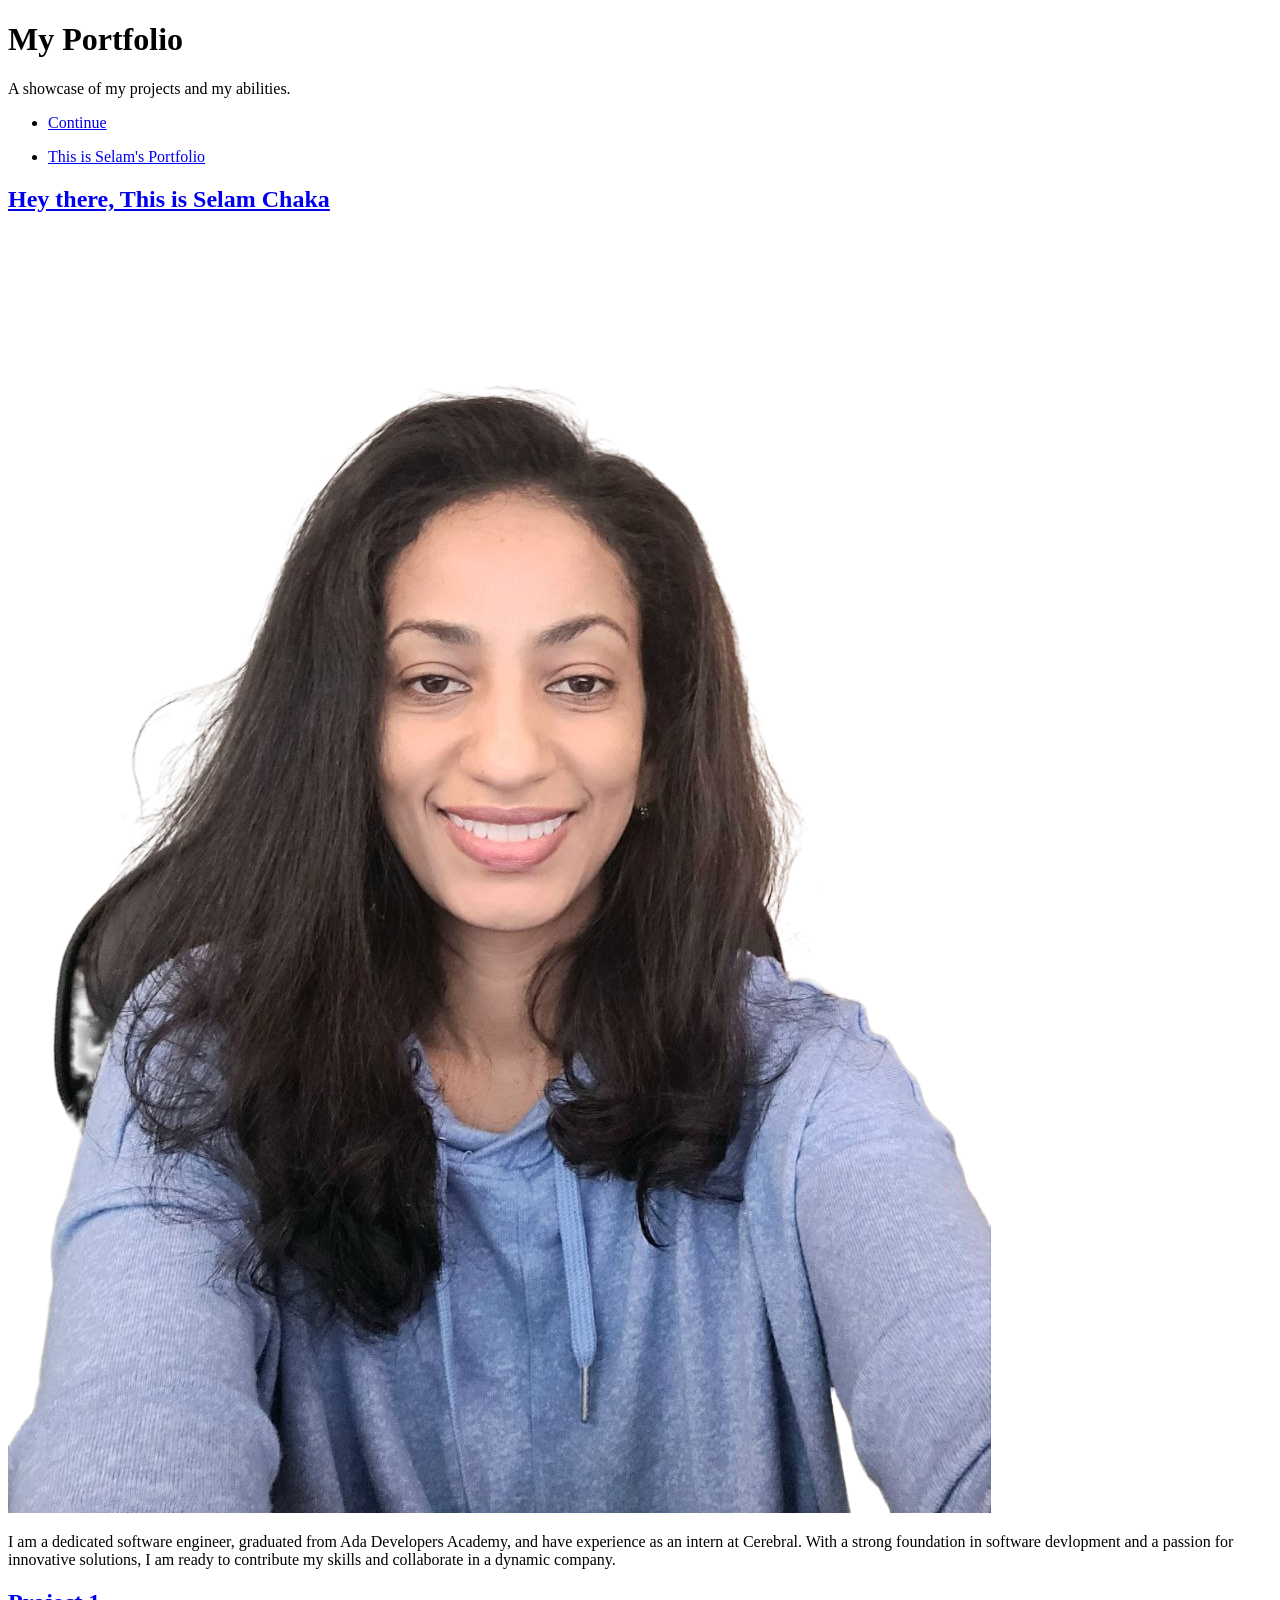
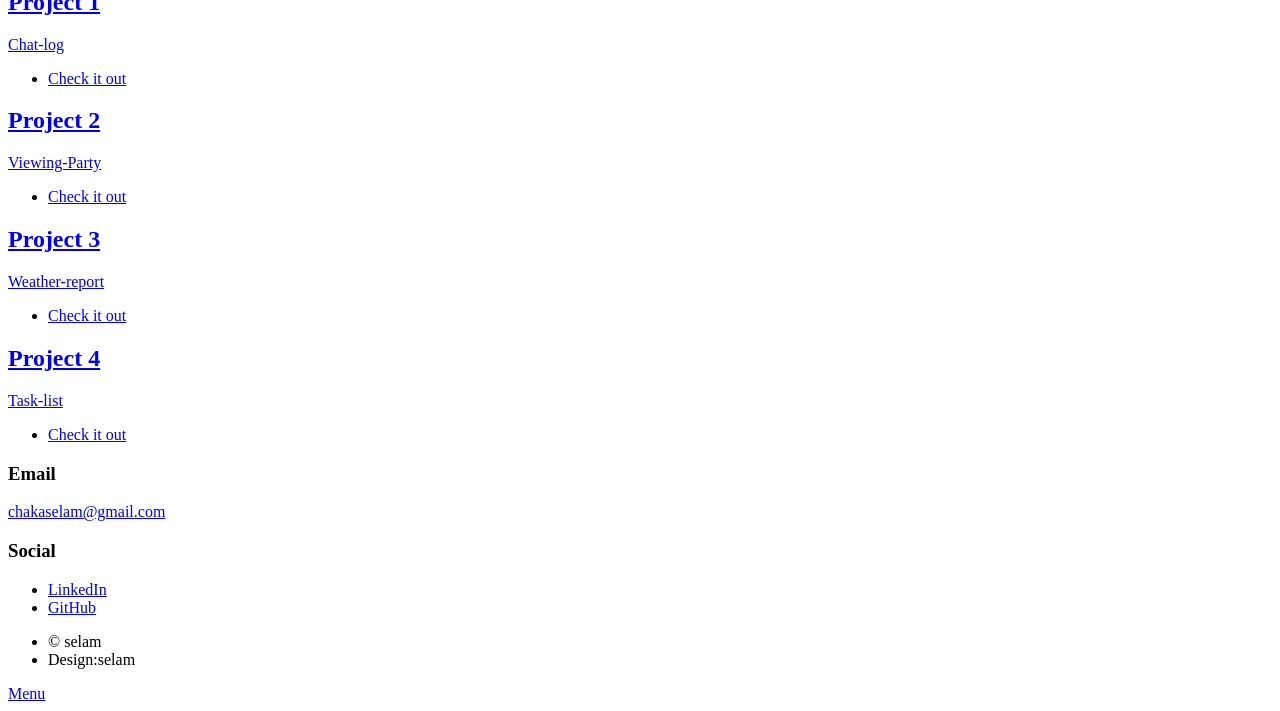
==== commit 2707dc97: "updated index.html" ====
--- a/index.html
+++ b/index.html
@@ -22,24 +22,18 @@
 						<h1>My Portfolio</h1>
 						<p>A showcase of my projects and my abilities.</p>
 						<ul class="actions">
-							<li><a href="#header" class="button icon solid solo fa-arrow-down scrolly">Continue</a></li>
+							<li><a href="#main" class="button icon solid solo fa-arrow-down scrolly">Continue</a></li>
 						</ul>
 					</div>
-
-				<!-- Header -->
-					<!-- <header id="header">
-						<a href="index.html" class="logo">Massively</a>
-					</header> -->
-
 				<!-- Nav -->
 					<nav id="nav">
 						<ul class="links">
 							<li class="active"><a href="index.html">This is Selam's Portfolio</a></li>
 						</ul>
-						<ul class="icons">
+						<!-- <ul class="icons">
 							<li><a href="#" class="icon brands fa-linkedin"><span class="label">LinkedIn</span></a></li>
 							<li><a href="#" class="icon brands fa-github"><span class="label">GitHub</span></a></li>
-						</ul>
+						</ul> -->
 					</nav>
 
 				<!-- Main -->
@@ -47,37 +41,57 @@
 
 						<!-- Featured Post -->
 							<article class="post featured">
+								
 								<header class="major">
-									<!-- <span class="date">April 25, 2017</span> -->
 									<h2><a href="#">Hey there, This is Selam Chaka</a></h2>
-									<p>I am a junior software engineer intern at Cerebral and a student at Ada Developers Academy.</p>
+									<a href="#" class="image main"><img src="images/sss.png" alt="" /></a>
+									<p>I am a dedicated software engineer, graduated from Ada Developers Academy, and have experience as an intern at Cerebral. With a strong foundation in software devlopment and a passion for innovative solutions, I am ready to contribute my skills and collaborate in a dynamic company.</p>
 								</header>
-								<a href="#" class="image main"><img src="images/scc.jpg" alt="" /></a>
-								<ul class="actions special">
-									<!-- <li><a href="#" class="button large">Here</a></li> -->
+								
+							</article>
+							<!-- <div class="intro">
+								<ul class="actions">
+									<li><a href="#header" class="button icon solid solo fa-arrow-down scrolly">Continue</a></li>
 								</ul>
-							</article>
-
+							</div> -->
+							
 						<!-- Posts -->
 							<section class="posts">
 								<article>
 									<header>
-										<h2><a href="#">Personal project front-end</a></h2>
+										<h2><a href="#header">Project 1</a></h2>
 									</header>
-									<a href="#" class="image fit"><img src="images/pic02.jpg" alt="" /></a>
+									<a href="#header" class="image fit">Chat-log</a>
 									<!-- <p>Donec eget ex magna. Interdum et malesuada fames ac ante ipsum primis in faucibus. Pellentesque venenatis dolor imperdiet dolor mattis sagittis magna etiam.</p> -->
 									<ul class="actions special">
-										<li><a href="https://github.com/s-chaka/global-wish-list-front-end" class="button">Check it out</a></li>
+										<li><a href="https://github.com/s-chaka/react-chatlog" class="button">Check it out</a></li>
 									</ul>
 								</article>
 								<article>
 									<header>
-										<h2><a href="#">Personal project back-end</a></h2>
+										<h2><a href="#header">Project 2</a></h2>
 									</header>
-									<a href="#" class="image fit"><img src="images/pic03.jpg" alt="" /></a>
-									<!-- <p>Donec eget ex magna. Interdum et malesuada fames ac ante ipsum primis in faucibus. Pellentesque venenatis dolor imperdiet dolor mattis sagittis magna etiam.</p> -->
+									<a href="#header" class="image fit">Viewing-Party</a>
 									<ul class="actions special">
-										<li><a href="https://github.com/s-chaka/global-wish-list-back-end" class="button">Check it out</a></li>
+										<li><a href="https://github.com/s-chaka/viewing-party" class="button">Check it out</a></li>
+									</ul>
+								</article>
+								<article>
+									<header>
+										<h2><a href="#header">Project 3</a></h2>
+									</header>
+									<a href="#header" class="image fit">Weather-report</a>
+									<ul class="actions special">
+										<li><a href="https://github.com/soleilherring/weather-report" class="button">Check it out</a></li>
+									</ul>
+								</article>
+								<article>
+									<header>
+										<h2><a href="#header">Project 4</a></h2>
+									</header>
+									<a href="#header" class="image fit">Task-list</a>
+									<ul class="actions special">
+										<li><a href="https://github.com/lisaphamtaylor/task-list-front-end" class="button">Check it out</a></li>
 									</ul>
 								</article>
 
@@ -90,15 +104,6 @@
 				<!-- Footer -->
 					<footer id="footer">
 						<section class="split contact">
-							<!-- <section class="alt">
-								<h3>Address</h3>
-								<p>1234 Somewhere Road #87257<br />
-								Nashville, TN 00000-0000</p>
-							</section>
-							<section>
-								<h3>Phone</h3>
-								<p><a href="#">(000) 000-0000</a></p>
-							</section> -->
 							<section>
 								<h3>Email</h3>
 								<p><a href="#">chakaselam@gmail.com</a></p>
@@ -115,7 +120,7 @@
 
 				<!-- Copyright -->
 					<div id="copyright">
-						<ul><li>&copy; Untitled</li><li>Design: <a href="https://html5up.net">HTML5 UP</a></li></ul>
+						<ul><li>&copy; selam</li><li>Design:selam</li></ul>
 					</div>
 
 			</div>
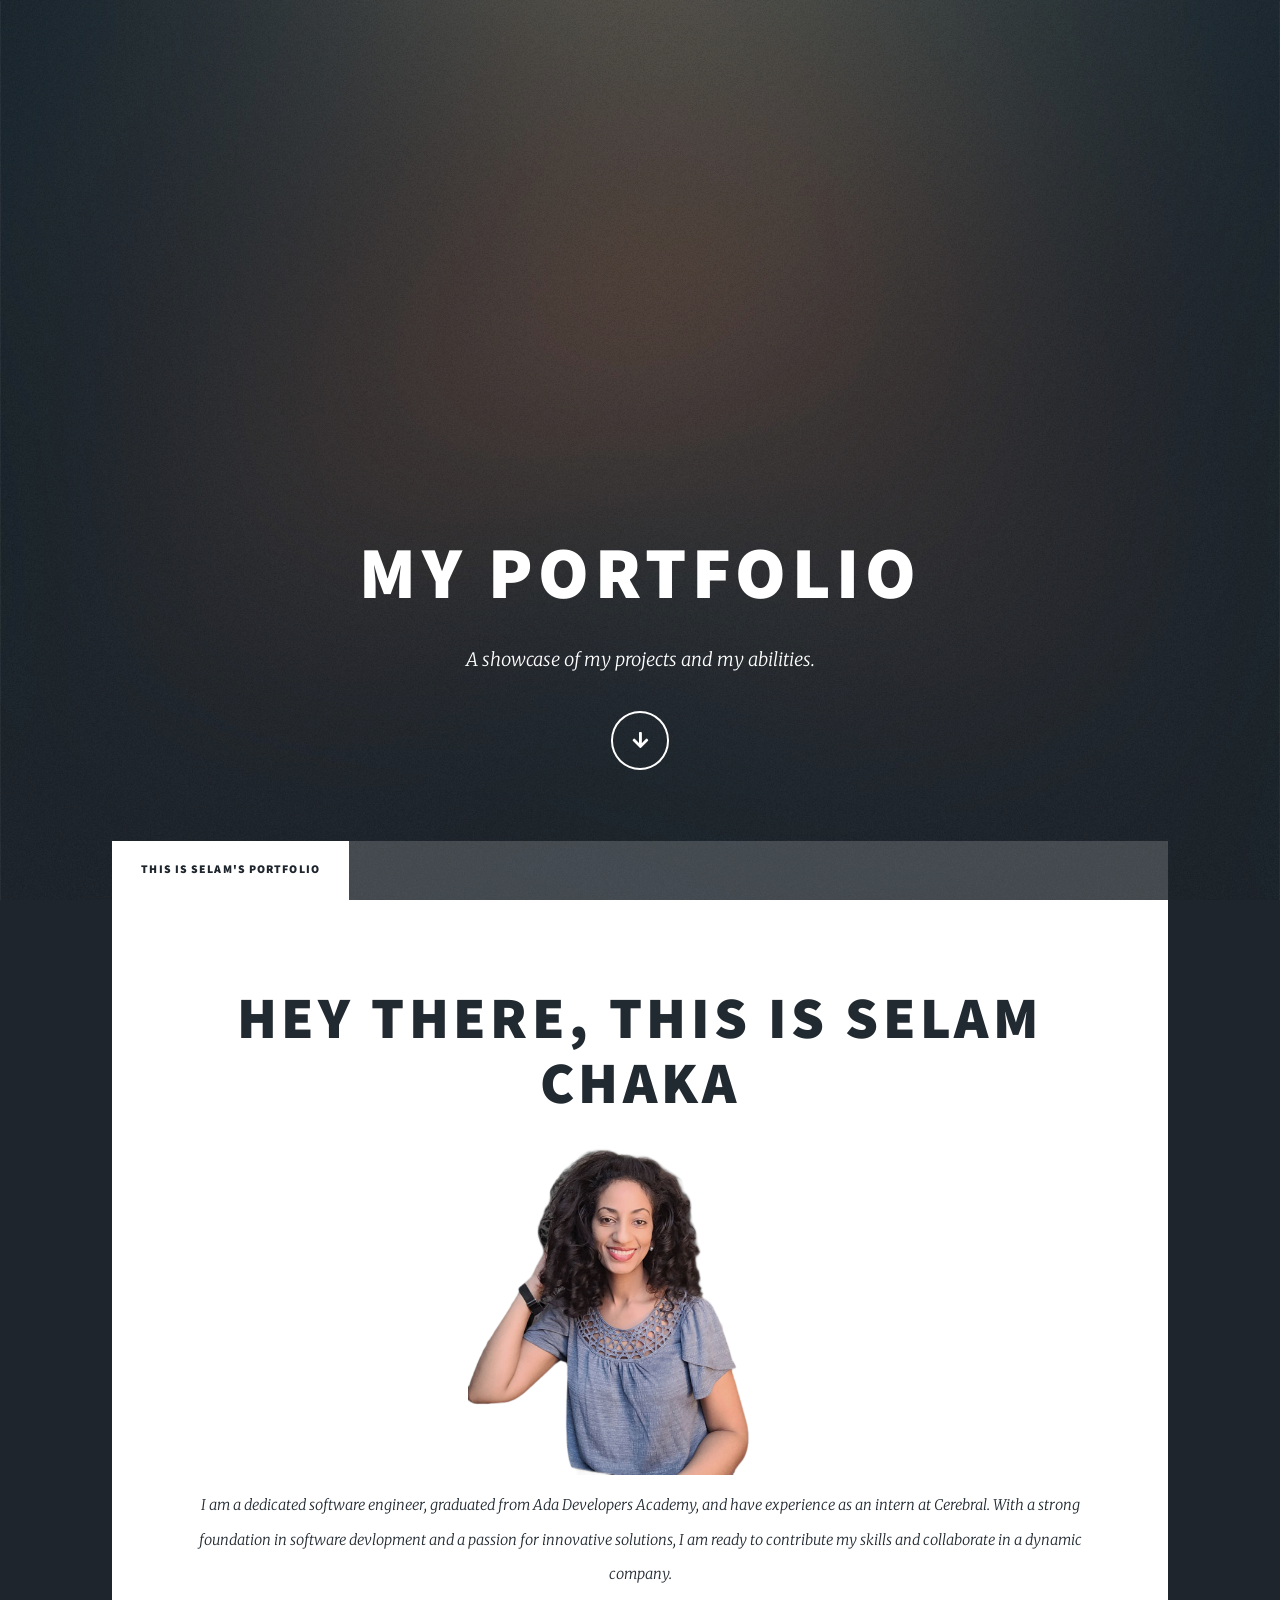
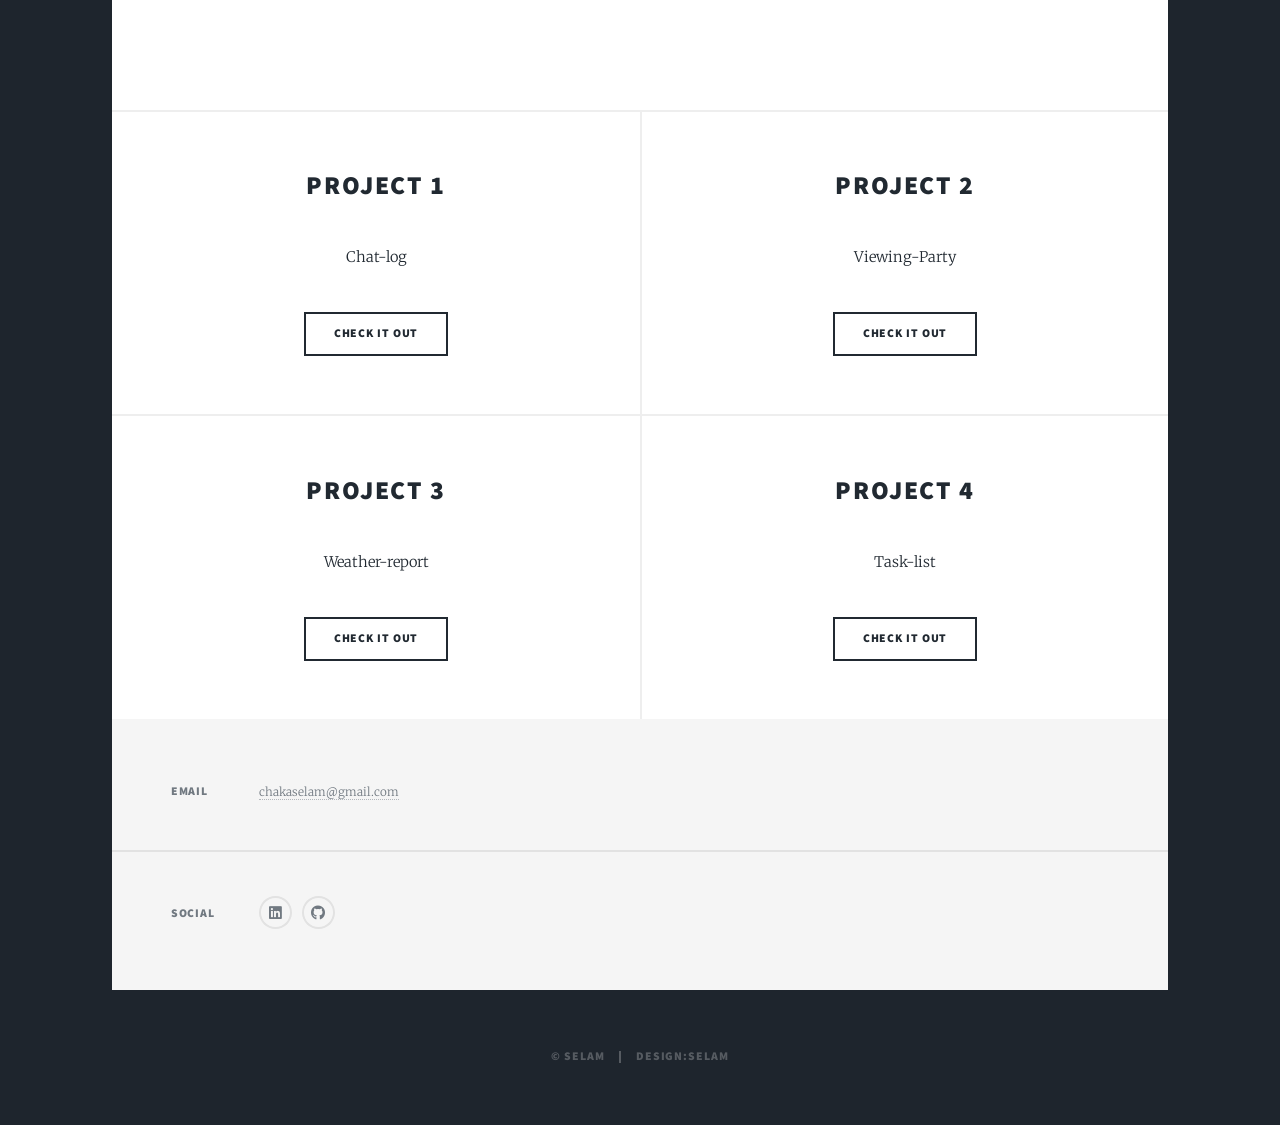
==== commit 0deb2b26: "updated picture" ====
--- a/index.html
+++ b/index.html
@@ -44,7 +44,7 @@
 								
 								<header class="major">
 									<h2><a href="#">Hey there, This is Selam Chaka</a></h2>
-									<a href="#" class="image main"><img src="images/sss.png" alt="" /></a>
+									<a href="#" class="image main"><img src="images/selam.png" alt="" /></a>
 									<p>I am a dedicated software engineer, graduated from Ada Developers Academy, and have experience as an intern at Cerebral. With a strong foundation in software devlopment and a passion for innovative solutions, I am ready to contribute my skills and collaborate in a dynamic company.</p>
 								</header>
 								
--- a/assets/css/main.css
+++ b/assets/css/main.css
@@ -1,10 +1,10 @@
 @import url(fontawesome-all.min.css);
 @import url("https://fonts.googleapis.com/css?family=Merriweather:300,700,300italic,700italic|Source+Sans+Pro:900");
 
-/*
-	Massively by HTML5 UP
-	html5up.net | @ajlkn
-	Free for personal and commercial use under the CCA 3.0 license (html5up.net/license)
+/*
+	Massively by HTML5 UP
+	html5up.net | @ajlkn
+	Free for personal and commercial use under the CCA 3.0 license (html5up.net/license)
 */
 
 html, body, div, span, applet, object,
@@ -2591,11 +2591,13 @@
 	.image {
 		border: 0;
 		display: inline-block;
-		position: relative;
+		/* position: relative; */
+		
 	}
 
 		.image img {
 			display: block;
+			
 		}
 
 		.image.left, .image.right {
@@ -2633,9 +2635,10 @@
 			}
 
 		.image.main {
-			display: block;
-			margin: 4rem 0;
-			width: 100%;
+			/* display: block; */
+			margin-left: 15rem;
+			/* margin: 2rem 0; */
+			width: 60%;
 		}
 
 			.image.main:first-child {
@@ -2643,17 +2646,17 @@
 			}
 
 			.image.main img {
-				width: 100%;
+				width: 50%;
 			}
 
 		@media screen and (max-width: 736px) {
 
 			.image.fit {
-				margin: 2rem 0;
+				/* margin: 2rem 0; */
 			}
 
 			.image.main {
-				margin: 2rem 0;
+				/* margin: 2rem 0; */
 			}
 
 		}
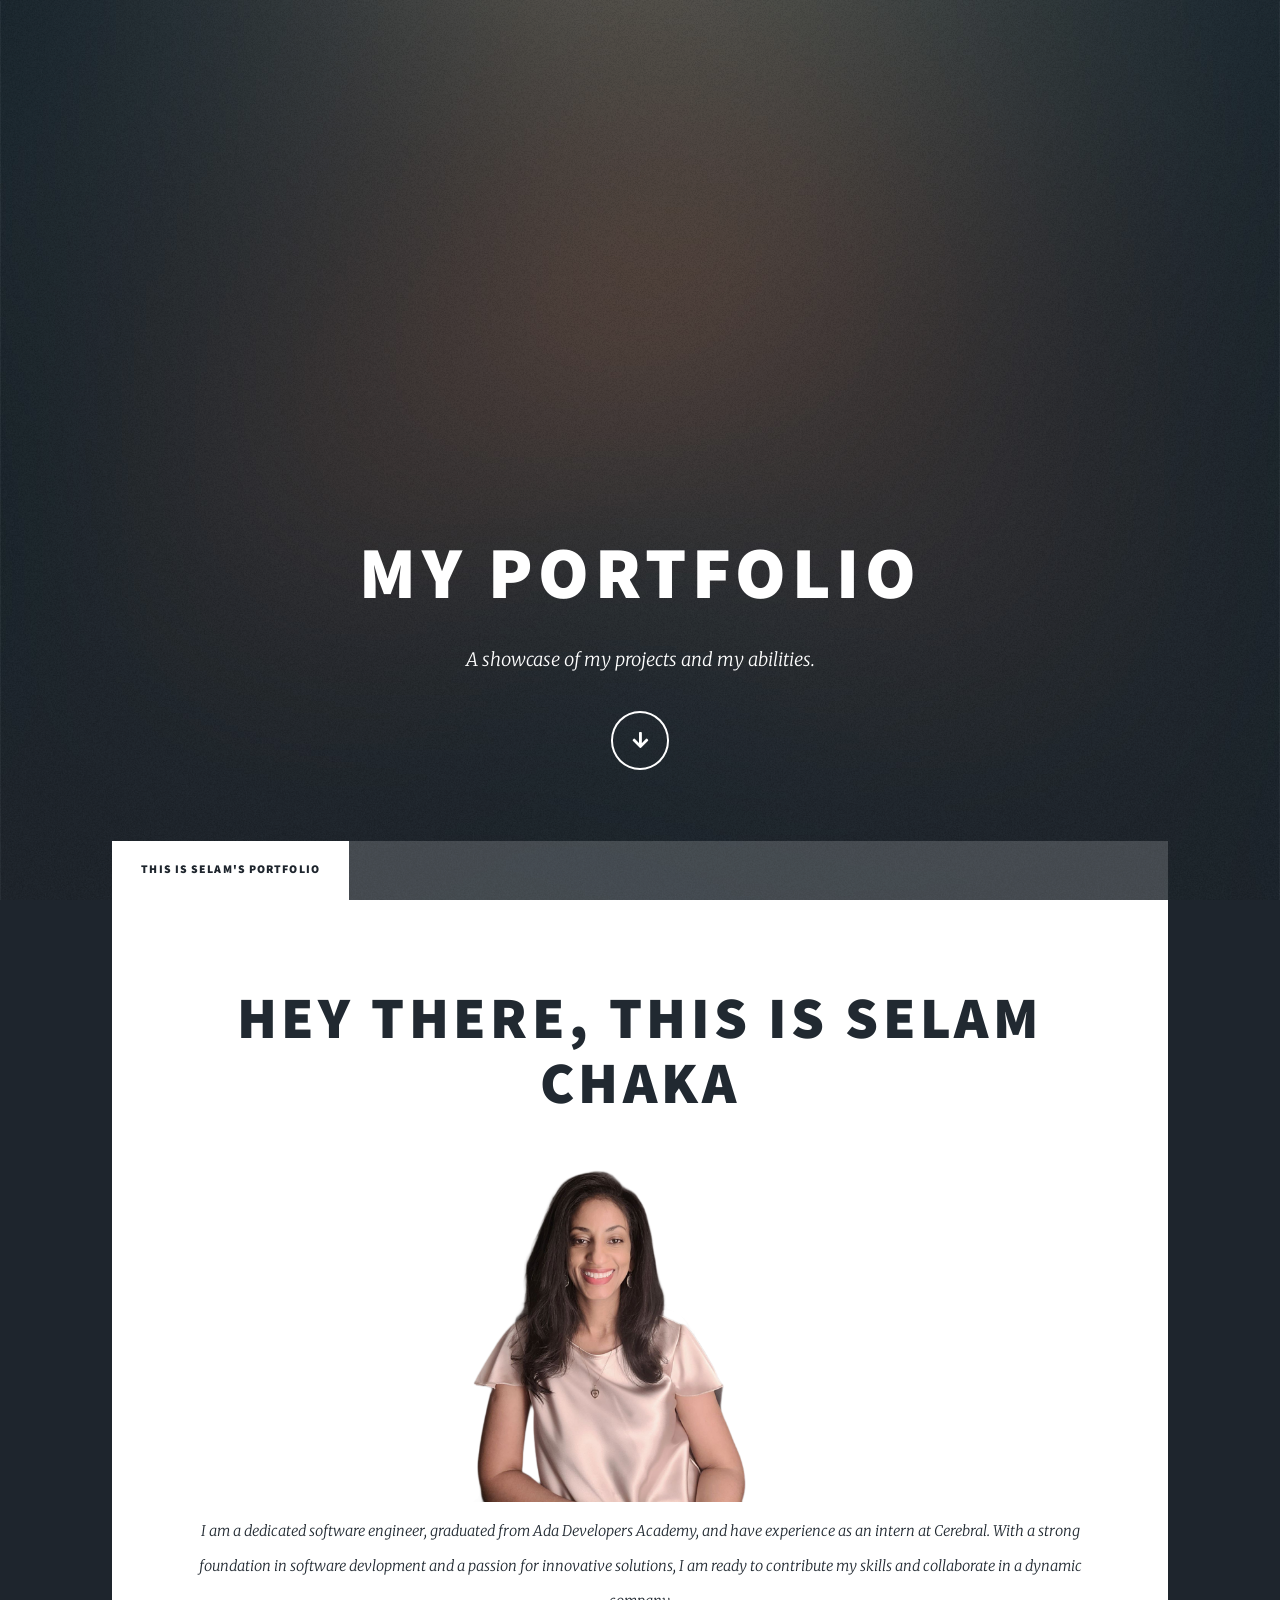
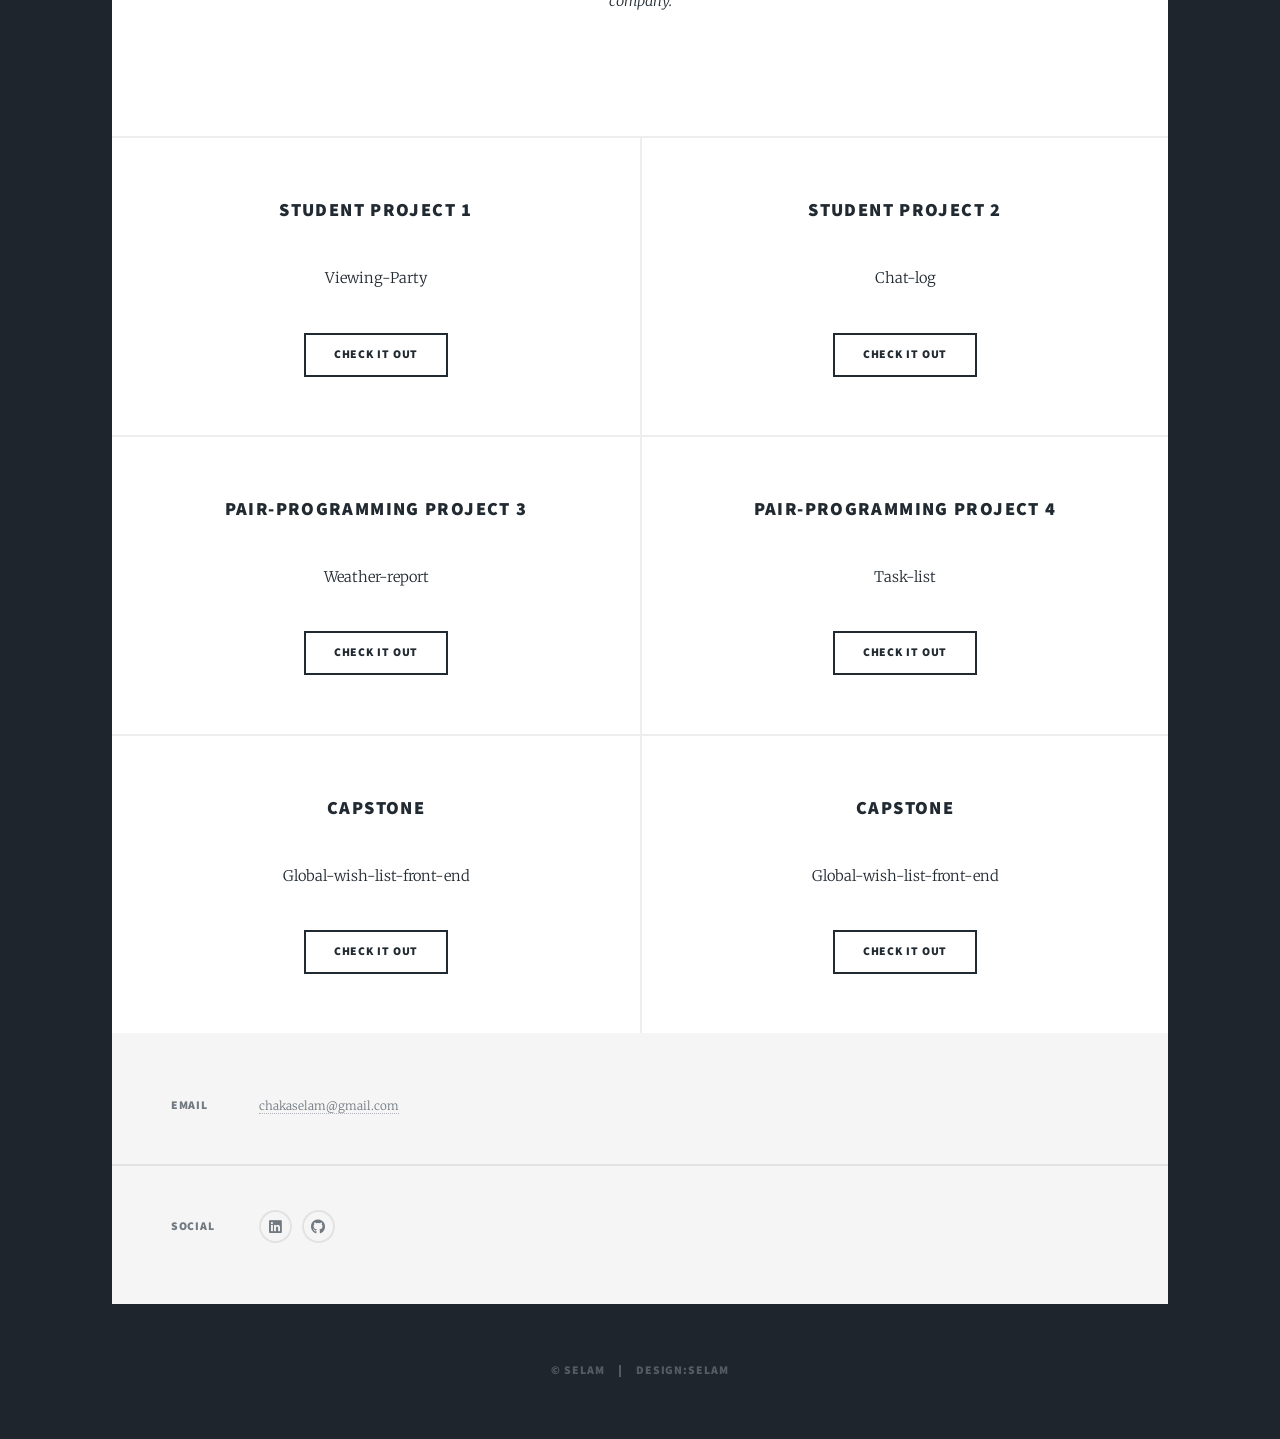
==== commit 874c3a62: "added capstone project" ====
--- a/index.html
+++ b/index.html
@@ -25,51 +25,27 @@
 							<li><a href="#main" class="button icon solid solo fa-arrow-down scrolly">Continue</a></li>
 						</ul>
 					</div>
-				<!-- Nav -->
 					<nav id="nav">
 						<ul class="links">
 							<li class="active"><a href="index.html">This is Selam's Portfolio</a></li>
 						</ul>
-						<!-- <ul class="icons">
-							<li><a href="#" class="icon brands fa-linkedin"><span class="label">LinkedIn</span></a></li>
-							<li><a href="#" class="icon brands fa-github"><span class="label">GitHub</span></a></li>
-						</ul> -->
 					</nav>
-
-				<!-- Main -->
 					<div id="main">
-
-						<!-- Featured Post -->
 							<article class="post featured">
-								
 								<header class="major">
 									<h2><a href="#">Hey there, This is Selam Chaka</a></h2>
-									<a href="#" class="image main"><img src="images/selam.png" alt="" /></a>
+									<a href="#" class="image main"><img src="images/Scc.png" alt="" /></a>
 									<p>I am a dedicated software engineer, graduated from Ada Developers Academy, and have experience as an intern at Cerebral. With a strong foundation in software devlopment and a passion for innovative solutions, I am ready to contribute my skills and collaborate in a dynamic company.</p>
+									<!-- <p>here are some of projcts i worked on</p> -->
+									<!-- <ul class="actions">
+										<li><a href="#pro" class="button icon solid solo fa-arrow-down scrolly">Continue</a></li>
+									</ul> -->
 								</header>
-								
 							</article>
-							<!-- <div class="intro">
-								<ul class="actions">
-									<li><a href="#header" class="button icon solid solo fa-arrow-down scrolly">Continue</a></li>
-								</ul>
-							</div> -->
-							
-						<!-- Posts -->
 							<section class="posts">
-								<article>
+								<article id="pro">
 									<header>
-										<h2><a href="#header">Project 1</a></h2>
-									</header>
-									<a href="#header" class="image fit">Chat-log</a>
-									<!-- <p>Donec eget ex magna. Interdum et malesuada fames ac ante ipsum primis in faucibus. Pellentesque venenatis dolor imperdiet dolor mattis sagittis magna etiam.</p> -->
-									<ul class="actions special">
-										<li><a href="https://github.com/s-chaka/react-chatlog" class="button">Check it out</a></li>
-									</ul>
-								</article>
-								<article>
-									<header>
-										<h2><a href="#header">Project 2</a></h2>
+										<h3><a href="#header">Student Project 1</a></h3>
 									</header>
 									<a href="#header" class="image fit">Viewing-Party</a>
 									<ul class="actions special">
@@ -78,7 +54,17 @@
 								</article>
 								<article>
 									<header>
-										<h2><a href="#header">Project 3</a></h2>
+										<h3><a href="#header">Student Project 2</a></h3>
+									</header>
+									<a href="#header" class="image fit">Chat-log</a>
+			
+									<ul class="actions special">
+										<li><a href="https://github.com/s-chaka/react-chatlog" class="button">Check it out</a></li>
+									</ul>
+								</article>
+								<article>
+									<header>
+										<h3><a href="#header">Pair-Programming Project 3</a></h3>
 									</header>
 									<a href="#header" class="image fit">Weather-report</a>
 									<ul class="actions special">
@@ -87,16 +73,33 @@
 								</article>
 								<article>
 									<header>
-										<h2><a href="#header">Project 4</a></h2>
+										<h3><a href="#header">Pair-programming Project 4</a></h3>
 									</header>
 									<a href="#header" class="image fit">Task-list</a>
 									<ul class="actions special">
 										<li><a href="https://github.com/lisaphamtaylor/task-list-front-end" class="button">Check it out</a></li>
 									</ul>
 								</article>
-
+								<article>
+									<header>
+										<h3><a href="#header">Capstone</a></h3>
+									</header>
+									<a href="#header" class="image fit">Global-wish-list-front-end</a>
+									<ul class="actions special">
+										<li><a href="https://github.com/s-chaka/global-wish-list-front-end" class="button">Check it out</a></li>
+									</ul>
+								</article>
+								<article>
+									<header>
+										<h3><a href="#header">Capstone</a></h3>
+									</header>
+									<a href="#header" class="image fit">Global-wish-list-front-end</a>
+									<ul class="actions special">
+										<li><a href="https://github.com/s-chaka/global-wish-list-back-end" class="button">Check it out</a></li>
+									</ul>
+								</article>
 							</section>
-
+						
 						<!-- Footer -->
 
 					</div>
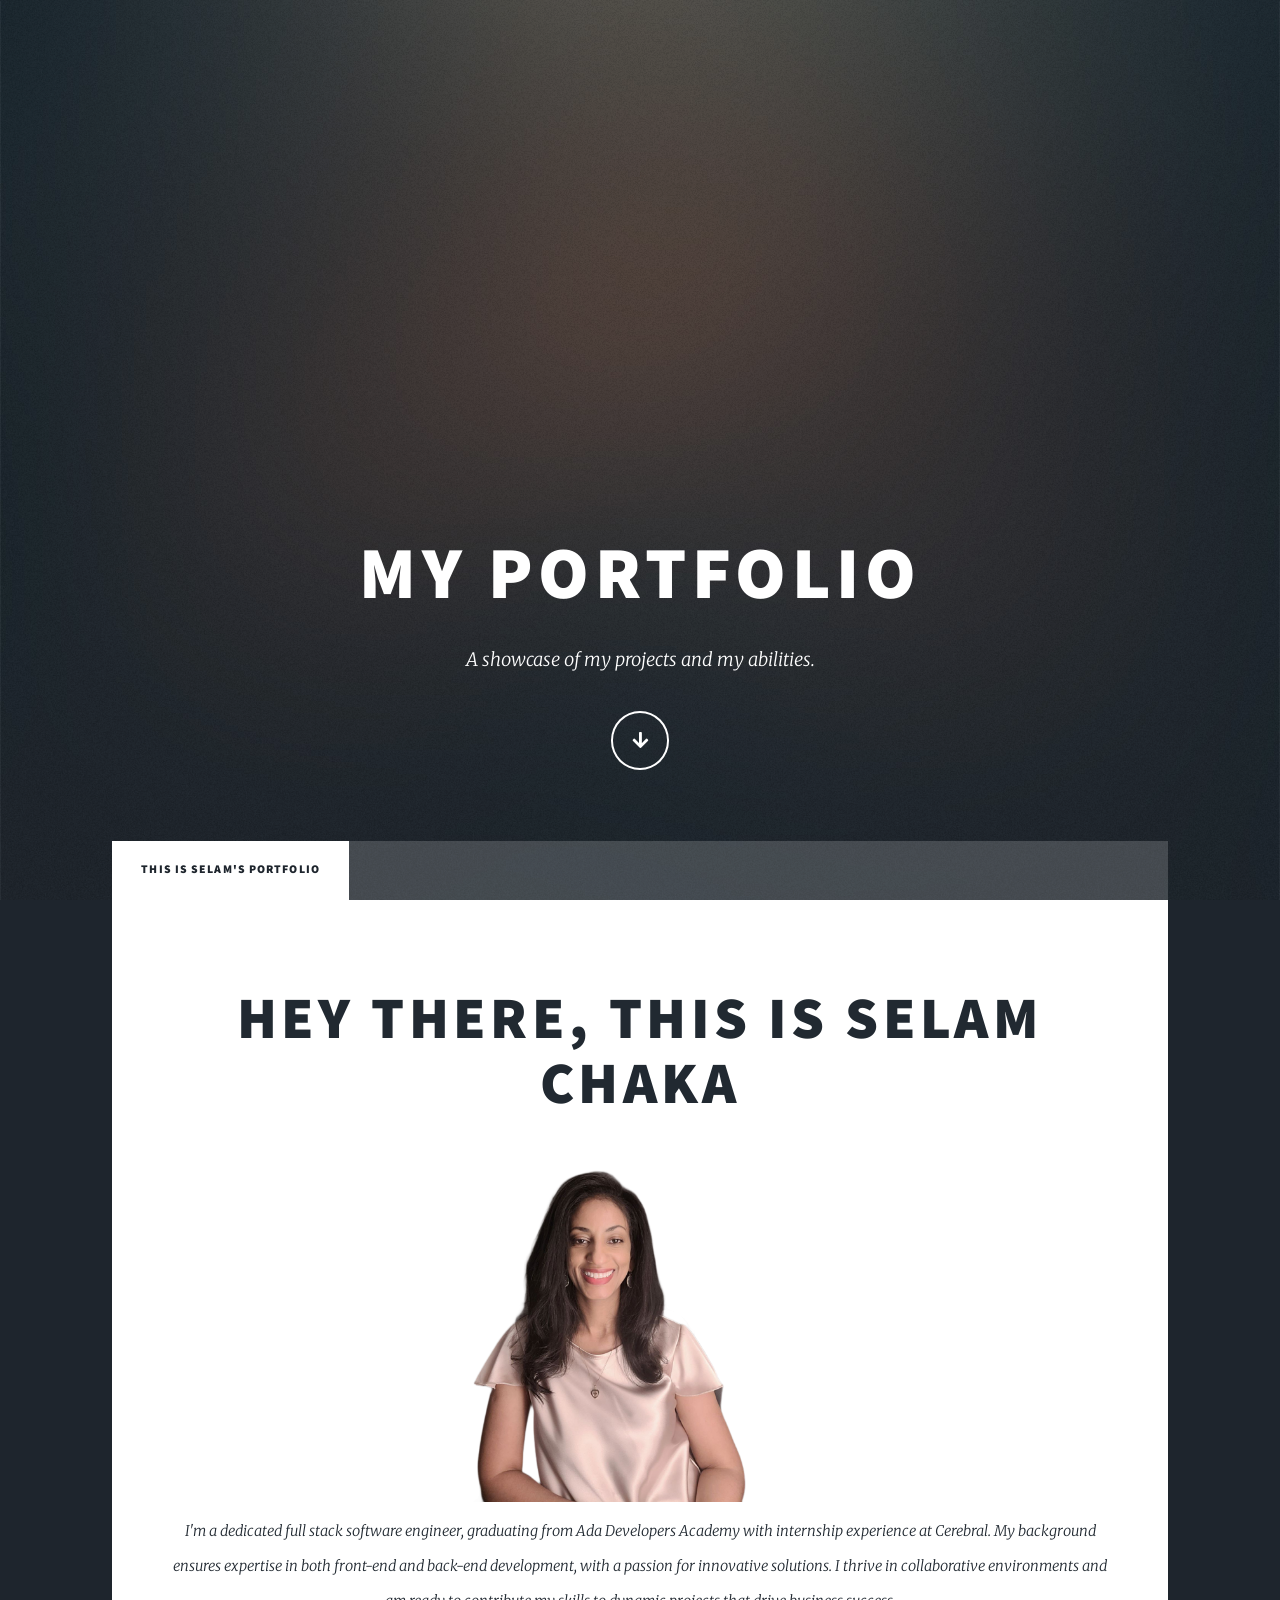
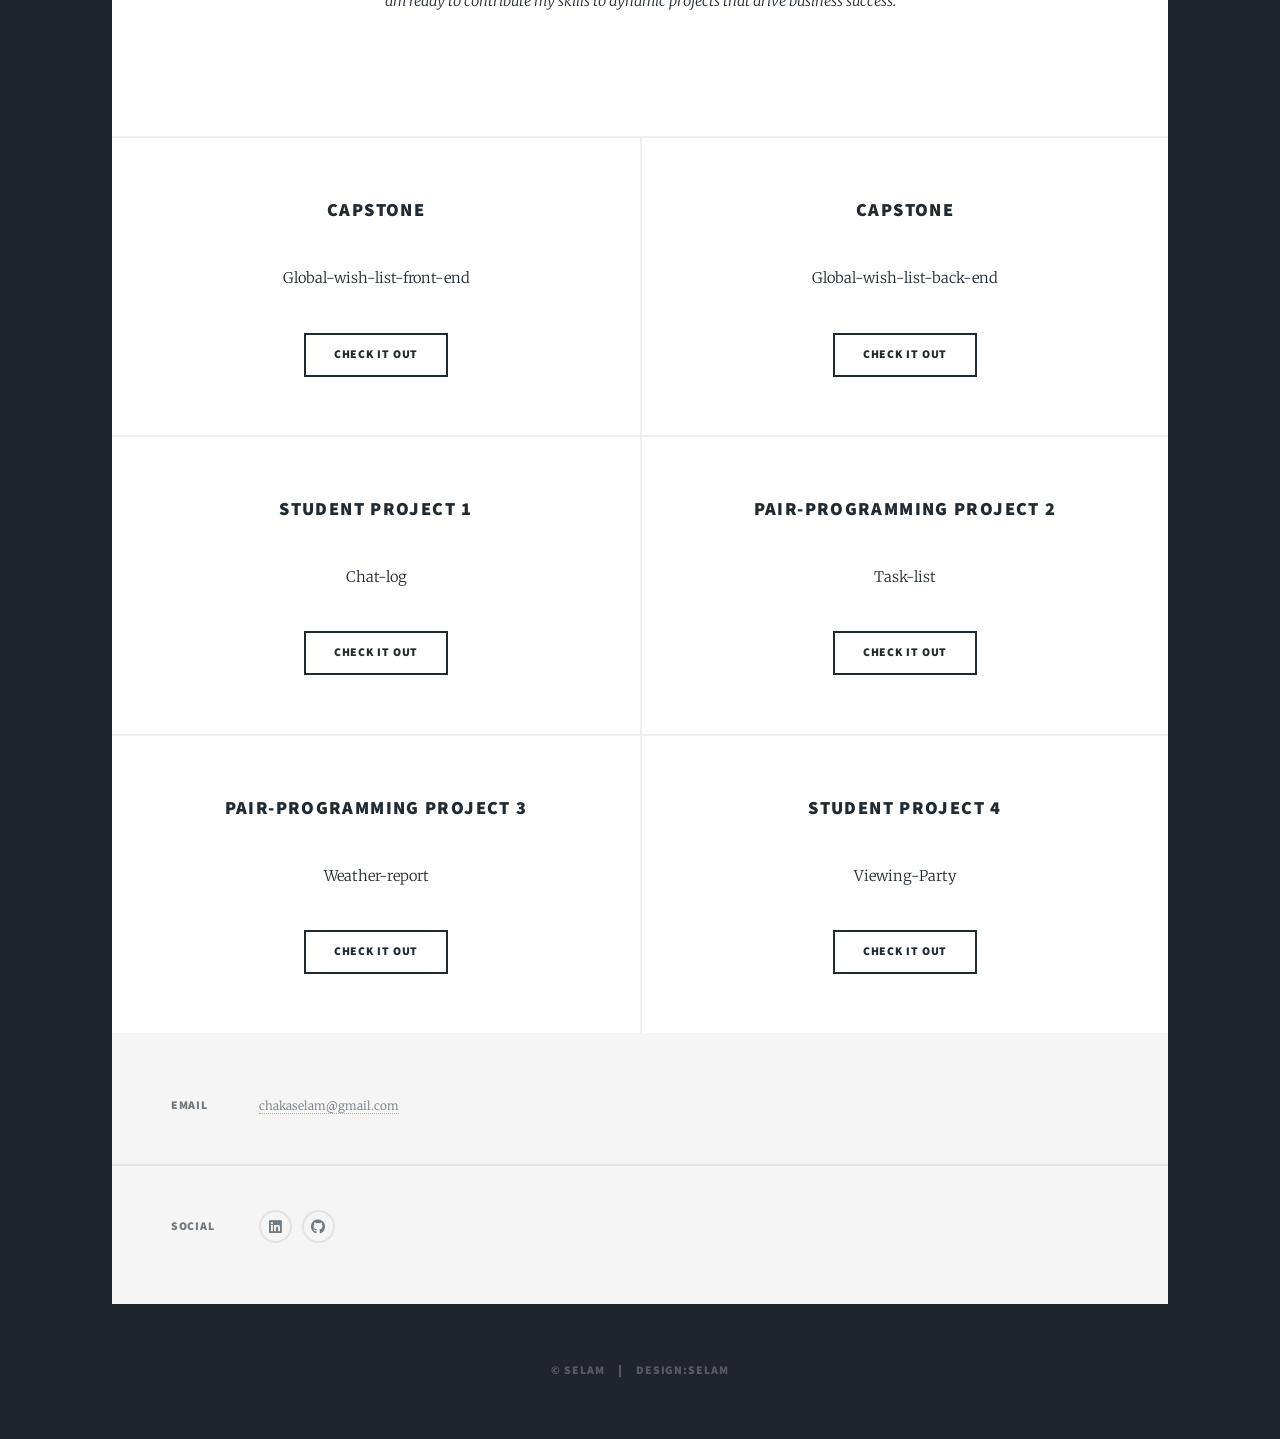
==== commit 37411858: "Updated project links" ====
--- a/index.html
+++ b/index.html
@@ -1,9 +1,4 @@
 <!DOCTYPE HTML>
-<!--
-	Massively by HTML5 UP
-	html5up.net | @ajlkn
-	Free for personal and commercial use under the CCA 3.0 license (html5up.net/license)
--->
 <html>
 	<head>
 		<title>Selam's Portfolio</title>
@@ -35,31 +30,47 @@
 								<header class="major">
 									<h2><a href="#">Hey there, This is Selam Chaka</a></h2>
 									<a href="#" class="image main"><img src="images/Scc.png" alt="" /></a>
-									<p>I am a dedicated software engineer, graduated from Ada Developers Academy, and have experience as an intern at Cerebral. With a strong foundation in software devlopment and a passion for innovative solutions, I am ready to contribute my skills and collaborate in a dynamic company.</p>
-									<!-- <p>here are some of projcts i worked on</p> -->
-									<!-- <ul class="actions">
-										<li><a href="#pro" class="button icon solid solo fa-arrow-down scrolly">Continue</a></li>
-									</ul> -->
+									<p>I'm a dedicated full stack software engineer, graduating from Ada Developers Academy with internship experience at Cerebral.
+										 My background ensures expertise in both front-end and back-end development, with a passion for innovative solutions. 
+										 I thrive in collaborative environments and am ready to contribute my skills to dynamic projects that drive business success.</p>
 								</header>
 							</article>
 							<section class="posts">
 								<article id="pro">
 									<header>
-										<h3><a href="#header">Student Project 1</a></h3>
+										<h3><a href="#header">Capstone</a></h3>
 									</header>
-									<a href="#header" class="image fit">Viewing-Party</a>
+									<a href="#header" class="image fit">Global-wish-list-front-end</a>
 									<ul class="actions special">
-										<li><a href="https://github.com/s-chaka/viewing-party" class="button">Check it out</a></li>
+										<li><a href="https://capstone-994fe.firebaseapp.com/" class="button">Check it out</a></li>
 									</ul>
 								</article>
 								<article>
 									<header>
-										<h3><a href="#header">Student Project 2</a></h3>
+										<h3><a href="#header">Capstone</a></h3>
+									</header>
+									<a href="#header" class="image fit">Global-wish-list-back-end</a>
+									<ul class="actions special">
+										<li><a href="https://github.com/s-chaka/global-wish-list-back-end" class="button">Check it out</a></li>
+									</ul>
+								</article>
+								<article>
+									<header>
+										<h3><a href="#header">Student Project 1</a></h3>
 									</header>
 									<a href="#header" class="image fit">Chat-log</a>
 			
 									<ul class="actions special">
 										<li><a href="https://github.com/s-chaka/react-chatlog" class="button">Check it out</a></li>
+									</ul>
+								</article>
+								<article>
+									<header>
+										<h3><a href="#header">Pair-programming Project 2</a></h3>
+									</header>
+									<a href="#header" class="image fit">Task-list</a>
+									<ul class="actions special">
+										<li><a href="https://github.com/lisaphamtaylor/task-list-front-end" class="button">Check it out</a></li>
 									</ul>
 								</article>
 								<article>
@@ -73,29 +84,11 @@
 								</article>
 								<article>
 									<header>
-										<h3><a href="#header">Pair-programming Project 4</a></h3>
+										<h3><a href="#header">Student Project 4</a></h3>
 									</header>
-									<a href="#header" class="image fit">Task-list</a>
+									<a href="#header" class="image fit">Viewing-Party</a>
 									<ul class="actions special">
-										<li><a href="https://github.com/lisaphamtaylor/task-list-front-end" class="button">Check it out</a></li>
-									</ul>
-								</article>
-								<article>
-									<header>
-										<h3><a href="#header">Capstone</a></h3>
-									</header>
-									<a href="#header" class="image fit">Global-wish-list-front-end</a>
-									<ul class="actions special">
-										<li><a href="https://github.com/s-chaka/global-wish-list-front-end" class="button">Check it out</a></li>
-									</ul>
-								</article>
-								<article>
-									<header>
-										<h3><a href="#header">Capstone</a></h3>
-									</header>
-									<a href="#header" class="image fit">Global-wish-list-front-end</a>
-									<ul class="actions special">
-										<li><a href="https://github.com/s-chaka/global-wish-list-back-end" class="button">Check it out</a></li>
+										<li><a href="https://github.com/s-chaka/viewing-party" class="button">Check it out</a></li>
 									</ul>
 								</article>
 							</section>
